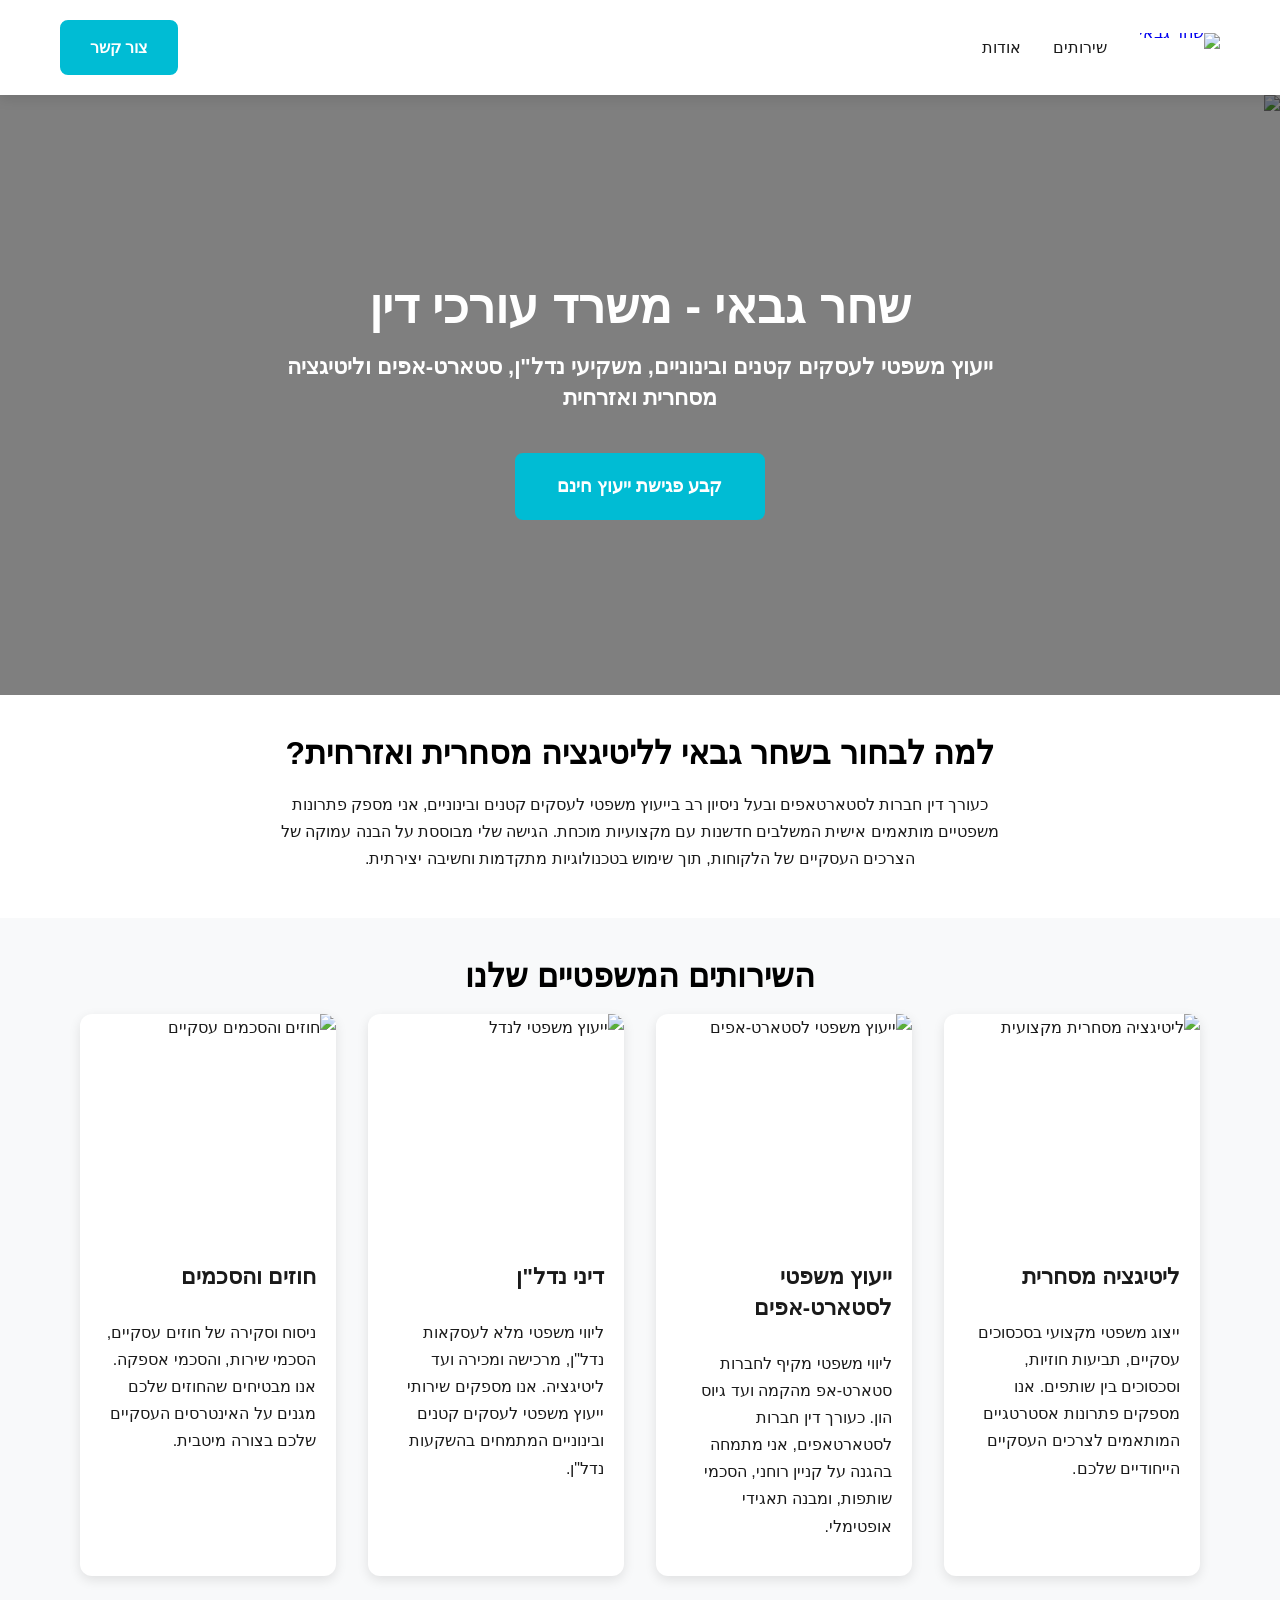
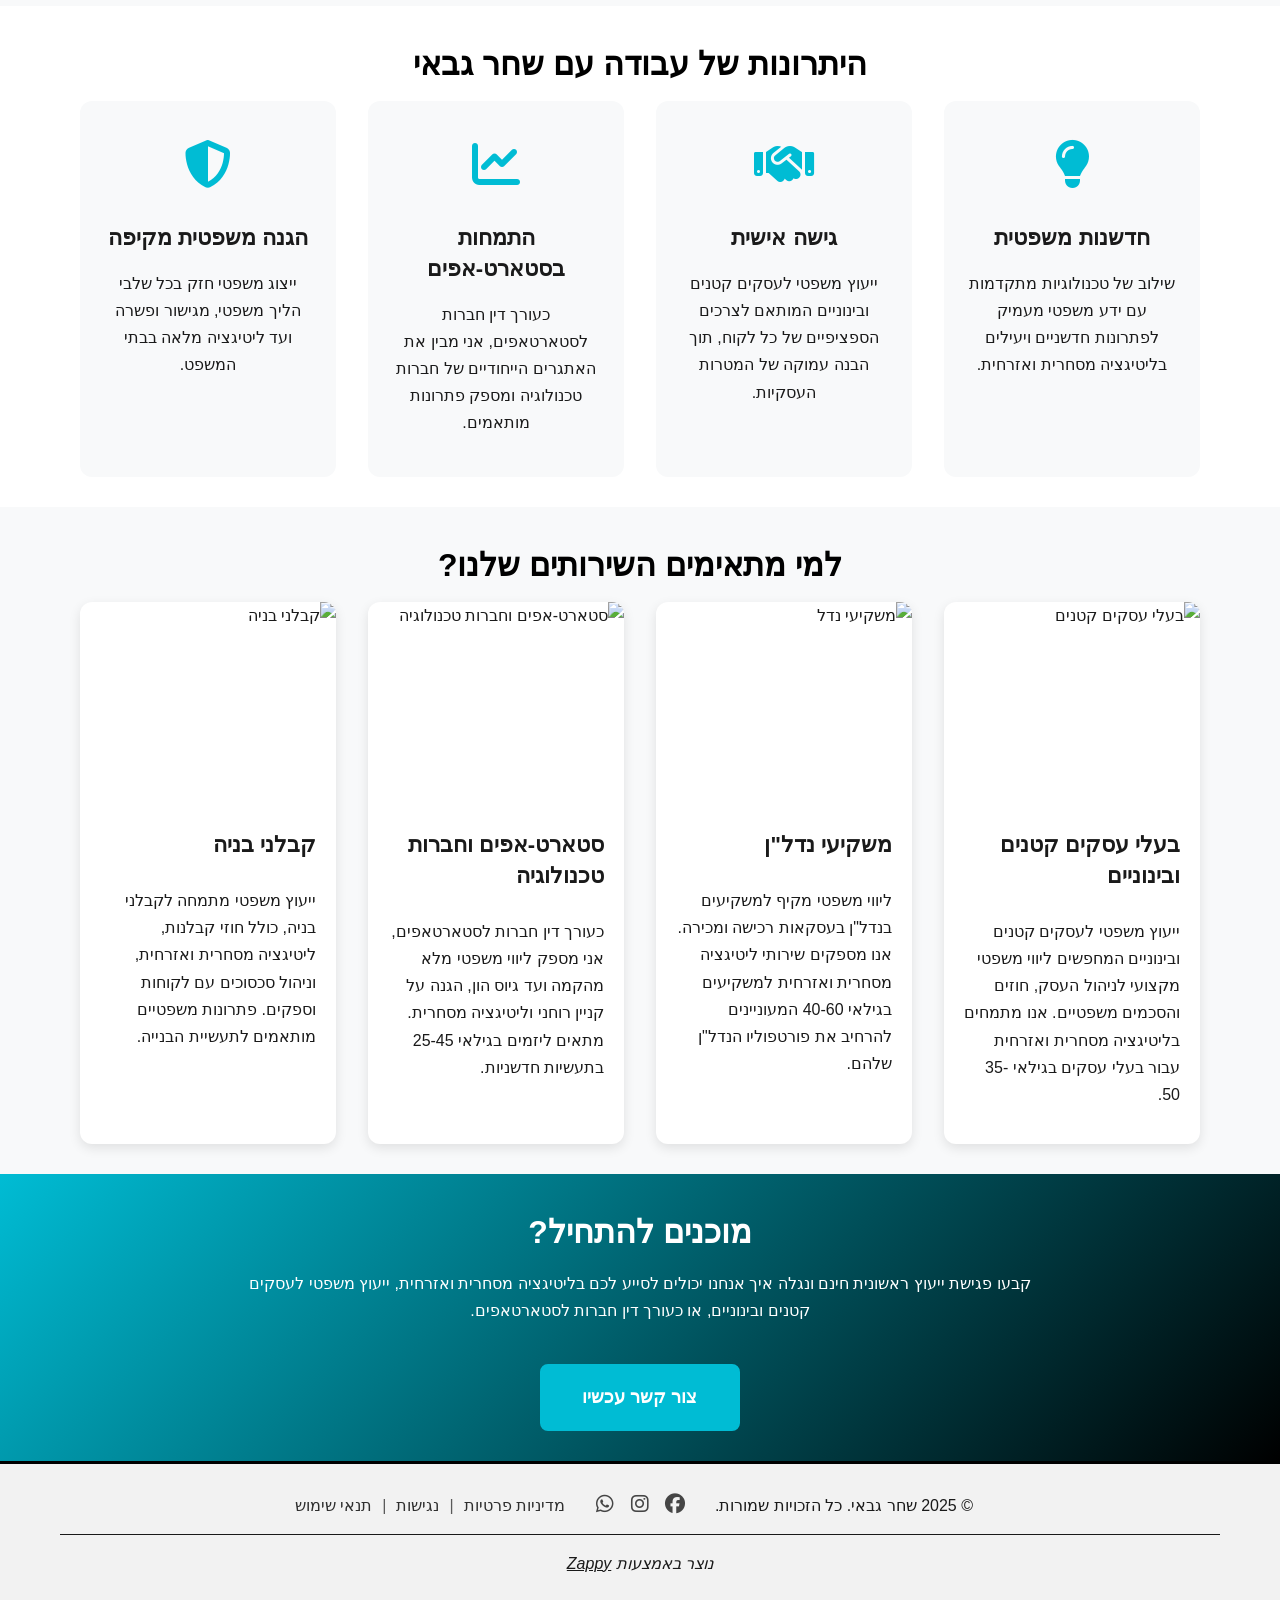
==== index.html @ f6e3850b "Update text content: "ייעוץ משפטי מומחה לעסקים קטנים ובינוניים, משקיעי נ..." → "ייעוץ משפטי לעסקים ק" ====
<!DOCTYPE html><html lang="he" dir="rtl"><head>
  <meta charset="UTF-8">
  <meta name="viewport" content="width=device-width, initial-scale=1.0">
  <title>ליטיגציה מסחרית ואזרחית מקצועית — שחר גבאי</title>
  <meta name="description" content="גלו ייעוץ משפטי מומחה בליטיגציה מסחרית ואזרחית המספק תוצאות אמיתיות. צרו קשר עוד היום לייעוץ ראשוני חינם!">
  <meta name="keywords" content="ליטיגציה מסחרית ואזרחית, שחר גבאי, עורך דין חברות לסטארטאפים, ייעוץ משפטי לעסקים קטנים ובינוניים">
  <link rel="stylesheet" href="https://cdnjs.cloudflare.com/ajax/libs/font-awesome/6.5.1/css/all.min.css">

    <!-- Favicons -->
    <link rel="icon" type="image/x-icon" href="assets/favicon.ico">
    <link rel="icon" type="image/png" sizes="16x16" href="assets/favicon-16x16.png">
    <link rel="icon" type="image/png" sizes="32x32" href="assets/favicon-32x32.png">
    <link rel="icon" type="image/png" sizes="48x48" href="assets/favicon-48x48.png">
    <link rel="icon" type="image/png" sizes="192x192" href="assets/favicon-192x192.png">
    <link rel="icon" type="image/png" sizes="512x512" href="assets/favicon-512x512.png">
    <link rel="apple-touch-icon" href="assets/apple-touch-icon.png">
<style>
/* Zappy Attribution Header Styles */
.zappy-header {
  position: static;
  width: 100%;
  background: white;
  box-shadow: 0px 4px 19px 0px rgba(0,0,0,0.04);
  padding: 16px 10px;
  text-align: center;
  font-family: 'Nunito', sans-serif;
  font-size: 16px;
  color: #4a4a4a;
  line-height: 21px;
  display: flex;
  align-items: center;
  justify-content: center;
  min-height: 21px;
}

    .zappy-header p {
      margin: 0;
      padding: 0;
      font-weight: 400;
      font-size: 16px;
      line-height: 21px;
      white-space: nowrap;
      display: inline-block;
      vertical-align: baseline;
      margin-bottom: 0 !important;
    }

.zappy-header .zappy-link {
  font-weight: 700;
  color: #4a4a4a;
  text-decoration: none;
  transition: opacity 0.2s;
}

.zappy-header .zappy-link:hover {
  opacity: 0.7;
}</style>
    <!-- Cookie Consent -->
    <link rel="stylesheet" href="https://cdn.jsdelivr.net/npm/vanilla-cookieconsent@3/dist/cookieconsent.css" />
    <script src="https://cdn.jsdelivr.net/npm/vanilla-cookieconsent@3/dist/cookieconsent.umd.js"></script>
    <!-- Mickidum Accessibility Toolbar -->
    <script src="https://cdn.jsdelivr.net/gh/mickidum/acc_toolbar/acctoolbar/acctoolbar.min.js"></script>
<!-- Zappy Analytics -->
<script>
(function() {
  'use strict';
  
  // Configuration
  var config = {
    websiteId: 'd309ade1-77b8-4a05-8043-40fab9d0600f',
    apiUrl: 'https://api.zappy5.com/api/analytics/track',
    sessionDuration: 30 * 60 * 1000, // 30 minutes
    visitorDuration: 30 * 24 * 60 * 60 * 1000, // 30 days
    trackPageViews: true,
    trackClicks: true,
    trackFormSubmissions: true
  };
  
  // Generate or retrieve persistent visitor ID (30 days)
  function getVisitorId() {
    var visitorKey = 'zappy_visitor_' + config.websiteId;
    var visitor = null;
    
    try {
      visitor = localStorage.getItem(visitorKey);
      if (visitor) {
        var visitorData = JSON.parse(visitor);
        var now = Date.now();
        
        // Check if visitor ID is still valid (30 days)
        if (now - visitorData.created < config.visitorDuration) {
          // Update last seen timestamp
          visitorData.lastSeen = now;
          localStorage.setItem(visitorKey, JSON.stringify(visitorData));
          return visitorData.id;
        }
      }
    } catch (e) {
      console.warn('Zappy Analytics: LocalStorage not available');
    }
    
    // Generate new visitor ID
    var newVisitorId = 'zv_' + Date.now() + '_' + Math.random().toString(36).substr(2, 9);
    
    try {
      localStorage.setItem(visitorKey, JSON.stringify({
        id: newVisitorId,
        created: Date.now(),
        lastSeen: Date.now()
      }));
    } catch (e) {
      // Continue without local storage
    }
    
    return newVisitorId;
  }
  
  // Generate or retrieve session ID (30 minutes)
  function getSessionId() {
    var sessionKey = 'zappy_session_' + config.websiteId;
    var session = null;
    
    try {
      session = sessionStorage.getItem(sessionKey);
      if (session) {
        var sessionData = JSON.parse(session);
        var now = Date.now();
        
        // Check if session is still valid
        if (now - sessionData.timestamp < config.sessionDuration) {
          // Update timestamp
          sessionData.timestamp = now;
          sessionStorage.setItem(sessionKey, JSON.stringify(sessionData));
          return sessionData.id;
        }
      }
    } catch (e) {
      console.warn('Zappy Analytics: SessionStorage not available');
    }
    
    // Generate new session ID
    var newSessionId = 'zs_' + Date.now() + '_' + Math.random().toString(36).substr(2, 9);
    
    try {
      sessionStorage.setItem(sessionKey, JSON.stringify({
        id: newSessionId,
        timestamp: Date.now()
      }));
    } catch (e) {
      // Continue without session storage
    }
    
    return newSessionId;
  }
  
  var visitorId = getVisitorId();
  var sessionId = getSessionId();
  
  // Track an event
  function trackEvent(eventType, data) {
    data = data || {};
    
    var eventData = {
      website_id: config.websiteId,
      event_type: eventType,
      page_path: window.location.pathname,
      referrer: document.referrer || 'direct',
      visitor_id: visitorId,
      session_id: sessionId,
      metadata: data
    };
    
    // Use sendBeacon if available (better for page unload events)
    if (navigator.sendBeacon) {
      var blob = new Blob([JSON.stringify(eventData)], { type: 'application/json' });
      navigator.sendBeacon(config.apiUrl, blob);
    } else {
      // Fallback to fetch
      fetch(config.apiUrl, {
        method: 'POST',
        headers: {
          'Content-Type': 'application/json'
        },
        body: JSON.stringify(eventData),
        keepalive: true
      }).catch(function(error) {
        console.warn('Zappy Analytics: Failed to track event', error);
      });
    }
  }
  
  // Track page view
  if (config.trackPageViews) {
    trackEvent('pageview', {
      title: document.title,
      url: window.location.href
    });
  }
  
  // Track clicks on important elements
  if (config.trackClicks) {
    document.addEventListener('click', function(e) {
      var target = e.target;
      
      // Track button clicks (counted as actions)
      if (target.tagName === 'BUTTON' || target.closest('button')) {
        var button = target.tagName === 'BUTTON' ? target : target.closest('button');
        trackEvent('click', {
          element: 'button',
          text: button.textContent.trim().substring(0, 100),
          id: button.id || null,
          class: button.className || null
        });
      }
      
      // Track link clicks (navigation - not counted as actions)
      else if (target.tagName === 'A' || target.closest('a')) {
        var link = target.tagName === 'A' ? target : target.closest('a');
        trackEvent('navigation', {
          element: 'link',
          text: link.textContent.trim().substring(0, 100),
          href: link.href,
          external: link.hostname !== window.location.hostname
        });
      }
    }, true);
  }
  
  // Track form submissions
  if (config.trackFormSubmissions) {
    document.addEventListener('submit', function(e) {
      var form = e.target;
      
      trackEvent('form_submit', {
        form_id: form.id || null,
        form_name: form.name || null,
        form_action: form.action || null,
        form_method: form.method || 'GET'
      });
    }, true);
  }
  
  // Track time on page (send on page unload)
  var pageLoadTime = Date.now();
  
  window.addEventListener('beforeunload', function() {
    var timeOnPage = Math.floor((Date.now() - pageLoadTime) / 1000); // in seconds
    
    trackEvent('page_unload', {
      time_on_page: timeOnPage,
      page_path: window.location.pathname
    });
  });
  
  // Expose tracking function globally for custom events
  window.zappyAnalytics = {
    track: trackEvent,
    getVisitorId: function() { return visitorId; },
    getSessionId: function() { return sessionId; }
  };
  
})();
</script>
<!-- End Zappy Analytics -->
    <link rel="stylesheet" href="styles.css">
</head>
<body>

<!-- Zappy Attribution Header -->
<div id="zappy-attribution-header" class="zappy-header" style="display: none;">
  <p>Happily created by&nbsp;<a href="https://zappy5.com" target="_blank" rel="noopener noreferrer" class="zappy-link">Zappy</a></p>
</div>
  <nav class="navbar" id="navbar">
    <div class="container nav-container">
      <div class="nav-brand">
        <a href="/" class="logo-link">
          <img src="assets/logo.webp" alt="שחר גבאי" class="logo" />
        </a>
      </div>
      
      <button class="mobile-toggle" id="mobileToggle" aria-label="Toggle menu">
        <svg class="hamburger-icon" width="24" height="24" viewBox="0 0 24 24" fill="none">
          <path d="M3 12h18M3 6h18M3 18h18" stroke="currentColor" stroke-width="2" stroke-linecap="round"></path>
        </svg>
        <svg class="close-icon" width="24" height="24" viewBox="0 0 24 24" fill="none" style="display: none;">
          <path d="M18 6L6 18M6 6l12 12" stroke="currentColor" stroke-width="2" stroke-linecap="round"></path>
        </svg>
      </button>
      
      <button class="phone-header-btn" aria-label="התקשר אלינו">
        <svg width="20" height="20" viewBox="0 0 24 24" fill="currentColor">
          <path d="M22 16.92v3a2 2 0 0 1-2.18 2 19.79 19.79 0 0 1-8.63-3.07 19.5 19.5 0 0 1-6-6 19.79 19.79 0 0 1-3.07-8.67A2 2 0 0 1 4.11 2h3a2 2 0 0 1 2 1.72 12.84 12.84 0 0 0 .7 2.81 2 2 0 0 1-.45 2.11L8.09 9.91a16 16 0 0 0 6 6l1.27-1.27a2 2 0 0 1 2.11-.45 12.84 12.84 0 0 0 2.81.7A2 2 0 0 1 22 16.92z"></path>
        </svg>
      </button>
      
      <ul class="nav-menu" id="navMenu">
        <li><a href="/services">שירותים</a></li>
        <li><a href="/about">אודות</a></li>
      </ul>
      
      <div class="nav-cta-container">
        <li class="nav-cta-item">
          <a href="/contact" class="nav-cta-btn">צור קשר</a>
        </li>
      </div>
    </div>
  </nav>

  <section class="hero">
    <div class="hero-overlay"></div>
    <img data-placeholder="hero-1" data-context="Modern Israeli law office with professional attorney consulting with business clients in bright contemporary setting" src="assets/hero-hero-1.webp" alt="משרד עורך דין מקצועי בישראל" class="hero-img">
    <div class="container hero-content">
      <h1>שחר גבאי - משרד עורכי דין</h1>
      <h3>ייעוץ משפטי לעסקים קטנים ובינוניים, משקיעי נדל"ן, סטארט-אפים וליטיגציה מסחרית ואזרחית</h3>
      <a href="/contact" class="btn-cta">קבע פגישת ייעוץ חינם</a>
    </div>
  </section>

  <section class="services-intro">
    <div class="container">
      <h2>למה לבחור בשחר גבאי לליטיגציה מסחרית ואזרחית?</h2>
      <p>כעורך דין חברות לסטארטאפים ובעל ניסיון רב בייעוץ משפטי לעסקים קטנים ובינוניים, אני מספק פתרונות משפטיים מותאמים אישית המשלבים חדשנות עם מקצועיות מוכחת. הגישה שלי מבוססת על הבנה עמוקה של הצרכים העסקיים של הלקוחות, תוך שימוש בטכנולוגיות מתקדמות וחשיבה יצירתית.</p>
    </div>
  </section>

  <section class="services-grid-section">
    <div class="container">
      <h2>השירותים המשפטיים שלנו</h2>
      <div class="services-grid">
        <div class="service-card">
          <img data-placeholder="service-1" data-context="Professional attorney reviewing commercial litigation documents with business owner in modern office" src="assets/service-service-1.webp?v=1763552285659" alt="ליטיגציה מסחרית מקצועית">
          <h3>ליטיגציה מסחרית</h3>
          <p>ייצוג משפטי מקצועי בסכסוכים עסקיים, תביעות חוזיות, וסכסוכים בין שותפים. אנו מספקים פתרונות אסטרטגיים המותאמים לצרכים העסקיים הייחודיים שלכם.</p>
        </div>
        <div class="service-card">
          <img data-placeholder="service-2" data-context="Legal consultation for startup founders discussing corporate law and intellectual property protection" src="assets/service-service-2.webp?v=1763552460497" alt="ייעוץ משפטי לסטארט-אפים">
          <h3>ייעוץ משפטי לסטארט-אפים</h3>
          <p>ליווי משפטי מקיף לחברות סטארט-אפ מהקמה ועד גיוס הון. כעורך דין חברות לסטארטאפים, אני מתמחה בהגנה על קניין רוחני, הסכמי שותפות, ומבנה תאגידי אופטימלי.</p>
        </div>
        <div class="service-card">
          <img data-placeholder="service-3" data-context="Real estate attorney reviewing property transaction documents with investors" src="assets/service-service-3.webp?v=1763551999856" alt="ייעוץ משפטי לנדל" ן"="">
          <h3>דיני נדל"ן</h3>
          <p>ליווי משפטי מלא לעסקאות נדל"ן, מרכישה ומכירה ועד ליטיגציה. אנו מספקים שירותי ייעוץ משפטי לעסקים קטנים ובינוניים המתמחים בהשקעות נדל"ן.</p>
        </div>
        <div class="service-card">
          <img data-placeholder="service-4" data-context="Business lawyer drafting and reviewing commercial contracts for SME clients" src="assets/service-service-4.webp?v=1763552322770" alt="חוזים והסכמים עסקיים">
          <h3>חוזים והסכמים</h3>
          <p>ניסוח וסקירה של חוזים עסקיים, הסכמי שירות, והסכמי אספקה. אנו מבטיחים שהחוזים שלכם מגנים על האינטרסים העסקיים שלכם בצורה מיטבית.</p>
        </div>
      </div>
    </div>
  </section>

  <section class="why-choose">
    <div class="container">
      <h2>היתרונות של עבודה עם שחר גבאי</h2>
      <div class="benefits-grid">
        <div class="benefit-item">
          <div class="benefit-icon"><i class="fas fa-lightbulb"></i></div>
          <h3>חדשנות משפטית</h3>
          <p>שילוב של טכנולוגיות מתקדמות עם ידע משפטי מעמיק לפתרונות חדשניים ויעילים בליטיגציה מסחרית ואזרחית.</p>
        </div>
        <div class="benefit-item">
          <div class="benefit-icon"><i class="fas fa-handshake"></i></div>
          <h3>גישה אישית</h3>
          <p>ייעוץ משפטי לעסקים קטנים ובינוניים המותאם לצרכים הספציפיים של כל לקוח, תוך הבנה עמוקה של המטרות העסקיות.</p>
        </div>
        <div class="benefit-item">
          <div class="benefit-icon"><i class="fas fa-chart-line"></i></div>
          <h3>התמחות בסטארט-אפים</h3>
          <p>כעורך דין חברות לסטארטאפים, אני מבין את האתגרים הייחודיים של חברות טכנולוגיה ומספק פתרונות מותאמים.</p>
        </div>
        <div class="benefit-item">
          <div class="benefit-icon"><i class="fas fa-shield-alt"></i></div>
          <h3>הגנה משפטית מקיפה</h3>
          <p>ייצוג משפטי חזק בכל שלבי הליך משפטי, מגישור ופשרה ועד ליטיגציה מלאה בבתי המשפט.</p>
        </div>
      </div>
    </div>
  </section>

  <section class="target-audience">
    <div class="container">
      <h2>למי מתאימים השירותים שלנו?</h2>
      <div class="audience-grid">
        <div class="audience-card">
          <img data-placeholder="service-5" data-context="Small business owner consulting with attorney about legal needs and contracts" src="assets/service-service-5.webp" alt="בעלי עסקים קטנים">
          <h3>בעלי עסקים קטנים ובינוניים</h3>
          <p>ייעוץ משפטי לעסקים קטנים ובינוניים המחפשים ליווי משפטי מקצועי לניהול העסק, חוזים והסכמים משפטיים. אנו מתמחים בליטיגציה מסחרית ואזרחית עבור בעלי עסקים בגילאי 35-50.</p>
        </div>
        <div class="audience-card">
          <img data-placeholder="service-6" data-context="Real estate investors reviewing property portfolio with legal advisor" src="assets/service-service-6.webp" alt="משקיעי נדל" ן"="">
          <h3>משקיעי נדל"ן</h3>
          <p>ליווי משפטי מקיף למשקיעים בנדל"ן בעסקאות רכישה ומכירה. אנו מספקים שירותי ליטיגציה מסחרית ואזרחית למשקיעים בגילאי 40-60 המעוניינים להרחיב את פורטפוליו הנדל"ן שלהם.</p>
        </div>
        <div class="audience-card">
          <img data-placeholder="service-7" data-context="Startup founders meeting with corporate lawyer discussing company formation and IP protection" src="assets/service-service-7.webp" alt="סטארט-אפים וחברות טכנולוגיה">
          <h3>סטארט-אפים וחברות טכנולוגיה</h3>
          <p>כעורך דין חברות לסטארטאפים, אני מספק ליווי משפטי מלא מהקמה ועד גיוס הון, הגנה על קניין רוחני וליטיגציה מסחרית. מתאים ליזמים בגילאי 25-45 בתעשיות חדשניות.</p>
        </div>
        <div class="audience-card">
          <img data-placeholder="service-8" data-context="Construction contractor reviewing legal documents with attorney in office" src="assets/service-service-8.webp" alt="קבלני בניה">
          <h3>קבלני בניה</h3>
          <p>ייעוץ משפטי מתמחה לקבלני בניה, כולל חוזי קבלנות, ליטיגציה מסחרית ואזרחית, וניהול סכסוכים עם לקוחות וספקים. פתרונות משפטיים מותאמים לתעשיית הבנייה.</p>
        </div>
      </div>
    </div>
  </section>

  <section class="cta-section">
    <div class="container">
      <h2>מוכנים להתחיל?</h2>
      <p>קבעו פגישת ייעוץ ראשונית חינם ונגלה איך אנחנו יכולים לסייע לכם בליטיגציה מסחרית ואזרחית, ייעוץ משפטי לעסקים קטנים ובינוניים, או כעורך דין חברות לסטארטאפים.</p>
      <a href="/contact" class="btn-cta">צור קשר עכשיו</a>
    </div>
  </section>

  <a href="https://wa.me/[whatsapp_handle]" target="_blank" class="whatsapp-float" aria-label="WhatsApp" rel="noopener noreferrer">
    <i class="fab fa-whatsapp"></i>
  </a>

  
    <!-- Legal Footer -->
    <footer class="legal-footer">
      <div class="container">
        <div class="footer-main">
          <div class="all-rights-reserved">
            <p>© 2025 שחר גבאי. כל הזכויות שמורות.</p>
          </div>
          <div class="footer-social"><a href="https://facebook.com/[facebook_handle]" target="_blank" rel="noopener noreferrer" aria-label="Facebook"><i class="fab fa-facebook"></i></a>
<a href="https://instagram.com/[instagram_handle]" target="_blank" rel="noopener noreferrer" aria-label="Instagram"><i class="fab fa-instagram"></i></a>
<a href="https://wa.me/[whatsapp_handle]" target="_blank" rel="noopener noreferrer" aria-label="WhatsApp"><i class="fab fa-whatsapp"></i></a></div>
          <div class="footer-legal">
            <a href="privacy.html" aria-label="מדיניות פרטיות">
              מדיניות פרטיות
            </a>
            <span class="separator">|</span>
            <a href="accessibility.html" aria-label="נגישות">
              נגישות
            </a>
            <span class="separator">|</span>
            <a href="terms.html" aria-label="תנאי שימוש">
              תנאי שימוש
            </a>
          </div>
        </div>
        <div class="zappy-attribution">
          <p>נוצר באמצעות <a href="https://zappy5.com" target="_blank" rel="noopener noreferrer" style="color: inherit; text-decoration: underline;">Zappy</a></p>
        </div>
      </div>
    </footer>


<!-- Zappy Attribution Header Script -->
<script>
(function() {
  var websiteId = 'd309ade1-77b8-4a05-8043-40fab9d0600f';
  
  // Don't show header in preview mode
  var currentUrl = window.location.href;
  var isPreview = currentUrl.includes('/preview/') || 
                  currentUrl.includes('/preview-fullscreen/') || 
                  currentUrl.includes('localhost:5001') ||
                  currentUrl.includes('localhost:3000');
  
  if (isPreview) {
    return; // Exit early in preview mode
  }
  
  fetch('https://api.zappy5.com/api/website/' + websiteId + '/tier')
    .then(function(response) { return response.json(); })
    .then(function(data) {
      if (data.showAttribution) {
        var header = document.getElementById('zappy-attribution-header');
        if (header) {
          header.style.display = 'block';
        }
      }
    })
    .catch(function(error) {
      console.error('Failed to check tier:', error);
    });
})();
</script>
    <div data-integration="accessibility:toolbar"></div>
    <script src="script.js"></script>
</body></html>
---- styles.css ----
/* Self-hosted fonts */
/* Self-hosted fonts */

/* Inter Font Family */
@font-face {
  font-family: 'Inter';
  src: url('assets/fonts/inter/Inter-Regular.woff2') format('woff2');
  font-weight: 400;
  font-style: normal;
  font-display: swap;
}

@font-face {
  font-family: 'Inter';
  src: url('assets/fonts/inter/Inter-Medium.woff2') format('woff2');
  font-weight: 500;
  font-style: normal;
  font-display: swap;
}

@font-face {
  font-family: 'Inter';
  src: url('assets/fonts/inter/Inter-SemiBold.woff2') format('woff2');
  font-weight: 600;
  font-style: normal;
  font-display: swap;
}

@font-face {
  font-family: 'Inter';
  src: url('assets/fonts/inter/Inter-Bold.woff2') format('woff2');
  font-weight: 700;
  font-style: normal;
  font-display: swap;
}


/* Rubik Font Family */
@font-face {
  font-family: 'Rubik';
  src: url('assets/fonts/rubik/Rubik-Regular.woff2') format('woff2');
  font-weight: 400;
  font-style: normal;
  font-display: swap;
}

@font-face {
  font-family: 'Rubik';
  src: url('assets/fonts/rubik/Rubik-Medium.woff2') format('woff2');
  font-weight: 500;
  font-style: normal;
  font-display: swap;
}

@font-face {
  font-family: 'Rubik';
  src: url('assets/fonts/rubik/Rubik-SemiBold.woff2') format('woff2');
  font-weight: 600;
  font-style: normal;
  font-display: swap;
}

@font-face {
  font-family: 'Rubik';
  src: url('assets/fonts/rubik/Rubik-Bold.woff2') format('woff2');
  font-weight: 700;
  font-style: normal;
  font-display: swap;
}


* {
  margin: 0;
  padding: 0;
  box-sizing: border-box;
}

body {
  margin: 0;
  padding: 0;
  font-family: 'Rubik', 'Noto Sans Hebrew', Arial, sans-serif;
  line-height: 1.7;
  color: #1a1a1a;
  background: #ffffff;
}

img {
  max-width: 100%;
  height: auto;
  display: block;
}

:root {
  --primary-color: #00bcd4;
  --secondary-color: #000000;
  --accent-color: #ff6b35;
  --bg-white: #ffffff;
  --text-color: #1a1a1a;
  --text-light: #666666;
  --border-color: #e0e0e0;
  --shadow: 0 4px 12px rgba(0,0,0,0.1);
  --shadow-hover: 0 8px 24px rgba(0,0,0,0.15);
}

.container {
  max-width: 1440px;
  width: 100%;
  margin: 0 auto;
  padding: 0 40px;
}

.navbar {
  background: var(--bg-white);
  padding: 20px 0;
  position: sticky;
  top: 0;
  z-index: 1000;
  box-shadow: var(--shadow);
}

.nav-container {
  display: flex;
  justify-content: flex-end;
  align-items: center;
  gap: 2rem;
  position: relative;
  max-width: 1440px;
  width: 100%;
  padding-left: 60px;
  padding-right: 60px;
}

.nav-brand {
  margin-right: 0;
  margin-left: 0;
  flex-shrink: 0;
  display: flex;
  align-items: center;
}

.logo-link {
  display: inline-flex;
  align-items: center;
  text-decoration: none;
  line-height: 0;
}

.logo-link:focus,
.logo-link:active {
  outline: none !important;
  box-shadow: none !important;
}

.logo {
  min-height: 30px;
  height: auto;
  width: auto;
  max-width: 100px;
  max-height: 40px;
  object-fit: contain;
  display: block;
  background: transparent;
  transition: opacity 0.3s ease;
}

.logo:hover {
  .8;
}

.brand-title,
.nav-brand h1,
.nav-brand .brand-name,
.nav-brand span:not(.mobile-toggle span) {
  display: none !important;
}

.nav-menu {
  display: flex;
  gap: 2rem;
  list-style: none;
  margin-right: 0;
  margin-left: auto;
}

.nav-menu li {
  list-style: none;
}

.nav-menu a {
  color: var(--text-color);
  text-decoration: none;
  font-weight: 500;
  transition: color 0.3s ease;
  font-size: 16px;
}

.nav-menu a:hover {
  color: var(--primary-color);
}

.nav-cta-container {
  display: flex;
  align-items: center;
  list-style: none;
}

.nav-cta-item {
  list-style: none;
}

.nav-cta-btn {
  background: var(--primary-color);
  color: #ffffff;
  padding: 12px 28px;
  border-radius: 8px;
  text-decoration: none;
  font-weight: 600;
  transition: all 0.3s ease;
  display: inline-block;
  border: 2px solid var(--primary-color);
}

.nav-cta-btn:hover {
  background: var(--secondary-color);
  color: #ffffff;
  border-color: var(--secondary-color);
  transform: translateY(-2px);
}

.mobile-toggle {
  display: none;
  background: none;
  border: none;
  cursor: pointer;
  padding: 10px;
  z-index: 1001;
  flex-shrink: 0;
}

.mobile-toggle svg {
  color: var(--text-color);
  transition: color 0.3s ease;
}

.phone-header-btn {
  display: none;
  background: none;
  border: none;
  cursor: pointer;
  padding: 10px;
  z-index: 1001;
}

.phone-header-btn svg {
  color: var(--text-color);
  transition: color 0.3s ease;
}

.mobile-toggle:focus,
.mobile-toggle:active,
.phone-header-btn:focus,
.phone-header-btn:active {
  outline: none;
  border: none;
  box-shadow: none;
}

.mobile-toggle:hover svg,
.phone-header-btn:hover svg {
  color: var(--primary-color);
}

.hero {
  position: relative;
  min-height: 600px;
  display: flex;
  align-items: center;
  justify-content: center;
  text-align: center;
  color: #ffffff;
  overflow: hidden;
  padding: 30px 40px;
}

.hero-img {
  position: absolute;
  top: 0;
  left: 0;
  width: 100%;
  height: 100%;
  object-fit: cover;
  z-index: 1;
}

.hero-overlay {
  position: absolute;
  top: 0;
  left: 0;
  width: 100%;
  height: 100%;
  background: rgba(0,0,0,0.5);
  z-index: 2;
}

.hero-content {
  position: relative;
  z-index: 3;
  max-width: 800px;
}

.hero h1 {
  font-size: 48px !important;
  font-weight: 700 !important;
  line-height: 1.2 !important;
  margin-bottom: 1rem !important;
  margin-top: 0.5rem !important;
  color: #ffffff;
}

.hero h3 {
  font-size: 22px !important;
  font-weight: 600 !important;
  line-height: 1.4 !important;
  margin-bottom: 1rem !important;
  margin-top: 0.5rem !important;
  color: #ffffff;
}

.btn-cta {
  background: var(--primary-color);
  color: #FFFFFF;
  padding: 16px 40px;
  border-radius: 8px;
  text-decoration: none;
  font-weight: 600;
  font-size: 18px;
  display: inline-block;
  margin-top: 1.5rem;
  transition: all 0.3s ease;
  border: 2px solid var(--primary-color);
}

.btn-cta:hover {
  background: var(--accent-color);
  border-color: var(--accent-color);
  transform: translateY(-2px);
  box-shadow: var(--shadow-hover);
}

.page-header {
  background: linear-gradient(135deg, var(--primary-color) 0%, var(--secondary-color) 100%);
  color: #FFFFFF;
  padding: 30px 40px;
  text-align: center;
}

.page-header h1 {
  font-size: 48px !important;
  font-weight: 700 !important;
  line-height: 1.2 !important;
  margin-bottom: 1rem !important;
  margin-top: 0.5rem !important;
  color: #ffffff;
}

.page-header h3 {
  font-size: 22px !important;
  font-weight: 600 !important;
  line-height: 1.4 !important;
  margin-bottom: 1rem !important;
  margin-top: 0.5rem !important;
  color: #ffffff;
}

section {
  padding-top: 20px;
  padding-bottom: 20px;
}

h1 {
  font-size: 48px !important;
  font-weight: 700 !important;
  line-height: 1.2 !important;
  margin-bottom: 1rem !important;
  margin-top: 0.5rem !important;
}

h2 {
  font-size: 32px !important;
  font-weight: 600 !important;
  line-height: 1.3 !important;
  margin-bottom: 1rem !important;
  margin-top: 0.5rem !important;
  color: var(--secondary-color);
}

h3 {
  font-size: 22px !important;
  font-weight: 600 !important;
  line-height: 1.4 !important;
  margin-bottom: 1rem !important;
  margin-top: 0.5rem !important;
  color: var(--text-color);
}

p {
  font-size: 16px !important;
  font-weight: 400 !important;
  line-height: 1.7 !important;
  margin-bottom: 1rem !important;
  color: var(--text-color);
}

.services-intro {
  background: var(--bg-white);
  text-align: center;
  padding: 30px 40px;
}

.services-intro .container {
  max-width: 800px;
  margin: 0 auto;
}

.services-grid-section {
  background: #f8f9fa;
  padding: 30px 40px;
}

.services-grid-section h2 {
  text-align: center;
  margin-bottom: 2rem;
}

.services-grid {
  display: grid;
  grid-template-columns: repeat(auto-fit, minmax(min(240px, 100%), 1fr));
  gap: 2rem;
}

.service-card {
  background: var(--bg-white);
  border-radius: 12px;
  overflow: hidden;
  box-shadow: var(--shadow);
  transition: all 0.3s ease;
  padding: 0;
}

.service-card:hover {
  transform: translateY(-8px);
  box-shadow: var(--shadow-hover);
}

.service-card img {
  width: 100%;
  height: 220px;
  object-fit: cover;
}

.service-card h3 {
  padding: 20px 20px 10px;
}

.service-card p {
  padding: 0 20px 20px;
}

.why-choose {
  padding: 30px 40px;
  background: var(--bg-white);
}

.why-choose h2 {
  text-align: center;
  margin-bottom: 2rem;
}

.benefits-grid {
  display: grid;
  grid-template-columns: repeat(auto-fit, minmax(min(240px, 100%), 1fr));
  gap: 2rem;
}

.benefit-item {
  text-align: center;
  padding: 24px;
  background: #f8f9fa;
  border-radius: 12px;
  transition: all 0.3s ease;
}

.benefit-item:hover {
  background: var(--primary-color);
  color: #FFFFFF;
  transform: translateY(-4px);
}

.benefit-item:hover h3,
.benefit-item:hover p {
  color: #ffffff;
}

.benefit-icon {
  font-size: 48px;
  color: var(--primary-color);
  margin-bottom: 1rem;
}

.benefit-item:hover .benefit-icon {
  color: #ffffff;
}

.target-audience {
  padding: 30px 40px;
  background: #f8f9fa;
}

.target-audience h2 {
  text-align: center;
  margin-bottom: 2rem;
}

.audience-grid {
  display: grid;
  grid-template-columns: repeat(auto-fit, minmax(min(240px, 100%), 1fr));
  gap: 2rem;
}

.audience-card {
  background: var(--bg-white);
  border-radius: 12px;
  overflow: hidden;
  box-shadow: var(--shadow);
  transition: all 0.3s ease;
}

.audience-card:hover {
  transform: translateY(-8px);
  box-shadow: var(--shadow-hover);
}

.audience-card img {
  width: 100%;
  height: 200px;
  object-fit: cover;
}

.audience-card h3 {
  padding: 20px 20px 10px;
}

.audience-card p {
  padding: 0 20px 20px;
}

.cta-section {
  background: linear-gradient(135deg, var(--primary-color) 0%, var(--secondary-color) 100%);
  color: #FFFFFF;
  text-align: center;
  padding: 30px 40px;
}

.cta-section h2 {
  color: #ffffff;
  margin-bottom: 1rem;
}

.cta-section p {
  color: #ffffff;
  max-width: 800px;
  margin: 0 auto 1.5rem;
}

.services-detailed {
  padding: 30px 40px;
}

.service-detail {
  display: grid;
  grid-template-columns: 1fr 1fr;
  gap: 3rem;
  margin-bottom: 3rem;
  align-items: center;
}

.service-detail.reverse {
  direction: ltr;
}

.service-detail.reverse .service-detail-content {
  direction: rtl;
}

.service-detail-content ul {
  list-style: none;
  padding: 0;
  margin-top: 1rem;
}

.service-detail-content li {
  padding: 8px 0 8px 24px;
  position: relative;
}

.service-detail-content li:before {
  content: '✓';
  position: absolute;
  left: 0;
  color: var(--primary-color);
  font-weight: bold;
}

.service-detail-image img {
  width: 100%;
  height: 350px;
  object-fit: cover;
  border-radius: 12px;
  box-shadow: var(--shadow);
}

.process-section {
  background: #f8f9fa;
  padding: 30px 40px;
}

.process-section h2 {
  text-align: center;
  margin-bottom: 2rem;
}

.process-grid {
  display: grid;
  grid-template-columns: repeat(auto-fit, minmax(min(240px, 100%), 1fr));
  gap: 2rem;
}

.process-step {
  background: var(--bg-white);
  padding: 24px;
  border-radius: 12px;
  text-align: center;
  box-shadow: var(--shadow);
  transition: all 0.3s ease;
}

.process-step:hover {
  transform: translateY(-4px);
  box-shadow: var(--shadow-hover);
}

.step-number {
  width: 60px;
  height: 60px;
  background: var(--primary-color);
  color: #FFFFFF;
  border-radius: 50%;
  display: flex;
  align-items: center;
  justify-content: center;
  font-size: 28px;
  font-weight: bold;
  margin: 0 auto 1rem;
}

.about-intro {
  padding: 30px 40px;
}

.about-content {
  display: grid;
  grid-template-columns: 1.5fr 1fr;
  gap: 3rem;
  align-items: center;
}

.about-text {
  max-width: 800px;
}

.about-image img {
  width: 100%;
  height: 400px;
  object-fit: cover;
  border-radius: 12px;
  box-shadow: var(--shadow);
}

.expertise-section {
  background: #f8f9fa;
  padding: 30px 40px;
}

.expertise-section h2 {
  text-align: center;
  margin-bottom: 2rem;
}

.expertise-grid {
  display: grid;
  grid-template-columns: repeat(auto-fit, minmax(min(240px, 100%), 1fr));
  gap: 2rem;
}

.expertise-card {
  background: var(--bg-white);
  padding: 24px;
  border-radius: 12px;
  text-align: center;
  box-shadow: var(--shadow);
  transition: all 0.3s ease;
}

.expertise-card:hover {
  transform: translateY(-4px);
  box-shadow: var(--shadow-hover);
}

.expertise-icon {
  font-size: 48px;
  color: var(--primary-color);
  margin-bottom: 1rem;
}

.values-section {
  padding: 30px 40px;
}

.values-section h2 {
  text-align: center;
  margin-bottom: 2rem;
}

.values-grid {
  display: grid;
  grid-template-columns: repeat(auto-fit, minmax(min(240px, 100%), 1fr));
  gap: 2rem;
}

.value-item {
  background: #f8f9fa;
  padding: 24px;
  border-radius: 12px;
}

.approach-section {
  background: #f8f9fa;
  padding: 30px 40px;
}

.approach-section h2 {
  text-align: center;
  margin-bottom: 2rem;
}

.approach-content {
  max-width: 1000px;
  margin: 0 auto;
}

.approach-list {
  display: grid;
  gap: 2rem;
  margin-top: 2rem;
}

.approach-item {
  background: var(--bg-white);
  padding: 24px;
  border-radius: 12px;
  box-shadow: var(--shadow);
}

.clients-section {
  padding: 30px 40px;
}

.clients-section h2 {
  text-align: center;
  margin-bottom: 1rem;
}

.clients-section > .container > p {
  text-align: center;
  max-width: 800px;
  margin: 0 auto 2rem;
}

.clients-grid {
  display: grid;
  grid-template-columns: repeat(auto-fit, minmax(min(240px, 100%), 1fr));
  gap: 2rem;
}

.client-type {
  background: #f8f9fa;
  padding: 24px;
  border-radius: 12px;
}

.contact-section {
  padding: 30px 40px;
}

.contact-grid {
  display: grid;
  grid-template-columns: 1.5fr 1fr;
  gap: 3rem;
}

.contact-form-container h2 {
  margin-bottom: 1rem;
}

.contact-form {
  background: #f8f9fa;
  padding: 24px;
  border-radius: 12px;
  margin-top: 1.5rem;
}

.form-group {
  margin-bottom: 1.5rem;
}

.form-group label {
  display: block;
  margin-bottom: 0.5rem;
  font-weight: 500;
  color: var(--text-color);
}

.form-group input,
.form-group select,
.form-group textarea {
  width: 100%;
  padding: 12px;
  border: 1px solid var(--border-color);
  border-radius: 8px;
  font-size: 16px;
  font-family: inherit;
  transition: border-color 0.3s ease;
}

.form-group input:focus,
.form-group select:focus,
.form-group textarea:focus {
  outline: none;
  border-color: var(--primary-color);
}

.checkbox-group {
  display: flex;
  align-items: center;
  gap: 0.5rem;
}

.checkbox-group input[type="checkbox"] {
  width: auto;
  margin: 0;
}

.checkbox-group label {
  margin: 0;
  font-weight: normal;
}

.btn-primary {
  background: var(--primary-color);
  color: #FFFFFF;
  padding: 14px 32px;
  border: none;
  border-radius: 8px;
  font-size: 16px;
  font-weight: 600;
  cursor: pointer;
  transition: all 0.3s ease;
  width: 100%;
}

.btn-primary:hover {
  background: var(--secondary-color);
  transform: translateY(-2px);
  box-shadow: var(--shadow);
}

.contact-info-container h2 {
  margin-bottom: 1.5rem;
}

.contact-info-item {
  display: flex;
  gap: 1rem;
  margin-bottom: 1.5rem;
  padding: 16px;
  background: #f8f9fa;
  border-radius: 8px;
}

.contact-icon {
  width: 48px;
  height: 48px;
  background: var(--primary-color);
  color: #FFFFFF;
  border-radius: 50%;
  display: flex;
  align-items: center;
  justify-content: center;
  font-size: 20px;
  flex-shrink: 0;
}

.contact-details h3 {
  margin-bottom: 0.5rem;
  font-size: 18px !important;
}

.contact-details p {
  margin: 0;
}

.contact-details a {
  color: var(--primary-color);
  text-decoration: none;
  transition: color 0.3s ease;
}

.contact-details a:hover {
  color: var(--accent-color);
}

.contact-cta {
  background: var(--primary-color);
  color: #FFFFFF;
  padding: 24px;
  border-radius: 12px;
  text-align: center;
  margin-top: 2rem;
}

.contact-cta h3 {
  color: #ffffff;
  margin-bottom: 0.5rem;
}

.contact-cta p {
  color: #ffffff;
  margin-bottom: 1rem;
}

.btn-contact {
  background: #ffffff;
  color: #000000;
  padding: 12px 28px;
  border-radius: 8px;
  text-decoration: none;
  font-weight: 600;
  display: inline-block;
  transition: all 0.3s ease;
  border: 2px solid #ffffff;
}

.btn-contact:hover {
  background: var(--accent-color);
  color: #FFFFFF;
  border-color: var(--accent-color);
}

.faq-section {
  background: #f8f9fa;
  padding: 30px 40px;
}

.faq-section h2 {
  text-align: center;
  margin-bottom: 2rem;
}

.faq-grid {
  display: grid;
  grid-template-columns: repeat(auto-fit, minmax(min(240px, 100%), 1fr));
  gap: 2rem;
}

.faq-item {
  background: var(--bg-white);
  padding: 24px;
  border-radius: 12px;
  box-shadow: var(--shadow);
}

.whatsapp-float {
  display: none;
}

@media (max-width: 768px) {
  .container {
    padding: 0 20px;
  }

  .nav-container {
    padding-left: 60px;
    padding-right: 60px;
  }

  .mobile-toggle,
  .phone-header-btn {
    display: flex;
    align-items: center;
    justify-content: center;
    position: absolute;
    top: 50%;
    transform: translateY(-50%);
  }

  .nav-menu {
    display: none;
    position: fixed;
    top: 0;
    width: 50%;
    height: 75%;
    max-width: 50%;
    background: var(--bg-white);
    flex-direction: column;
    padding: 80px 20px 20px;
    gap: 1rem;
    box-shadow: var(--shadow);
    z-index: 999;
    overflow-y: auto;
  }

  .nav-menu.active {
    display: flex;
  }

  .nav-cta-container {
    display: none;
  }

  .nav-brand {
    margin: 0 auto;
    justify-content: center;
  }

  html[dir="rtl"] .nav-menu,
  html[lang="he"] .nav-menu,
  html[lang="ar"] .nav-menu {
    right: 0;
    left: auto;
  }

  html[dir="ltr"] .nav-menu,
  html[lang="en"] .nav-menu,
  html[lang="es"] .nav-menu,
  html[lang="fr"] .nav-menu {
    left: 0;
    right: auto;
  }

  html[dir="rtl"] .mobile-toggle,
  html[lang="he"] .mobile-toggle,
  html[lang="ar"] .mobile-toggle {
    right: 15px;
    left: auto;
  }

  html[dir="rtl"] .phone-header-btn,
  html[lang="he"] .phone-header-btn,
  html[lang="ar"] .phone-header-btn {
    left: 15px;
    right: auto;
  }

  html[dir="ltr"] .mobile-toggle,
  html[lang="en"] .mobile-toggle,
  html[lang="es"] .mobile-toggle,
  html[lang="fr"] .mobile-toggle {
    left: 15px;
    right: auto;
  }

  html[dir="ltr"] .phone-header-btn,
  html[lang="en"] .phone-header-btn,
  html[lang="es"] .phone-header-btn,
  html[lang="fr"] .phone-header-btn {
    right: 15px;
    left: auto;
  }

  .logo {
    min-height: 30px;
    max-width: 100px;
    max-height: 40px;
  }

  .hero {
    min-height: 400px;
    padding: 30px 20px;
  }

  .hero h1 {
    font-size: 28px !important;
    margin-bottom: 1rem !important;
    margin-top: 0.5rem !important;
  }

  .hero h3 {
    font-size: 18px !important;
    margin-bottom: 1rem !important;
    margin-top: 0.5rem !important;
  }

  .page-header {
    padding: 30px 20px;
  }

  .page-header h1 {
    font-size: 28px !important;
    margin-bottom: 1rem !important;
    margin-top: 0.5rem !important;
  }

  .page-header h3 {
    font-size: 18px !important;
    margin-bottom: 1rem !important;
    margin-top: 0.5rem !important;
  }

  section {
    padding-top: 15px;
    padding-bottom: 15px;
  }

  h1 {
    font-size: 28px !important;
    margin-bottom: 1rem !important;
    margin-top: 0.5rem !important;
  }

  h2 {
    font-size: 22px !important;
    margin-bottom: 1rem !important;
    margin-top: 0.5rem !important;
  }

  h3 {
    font-size: 18px !important;
    margin-bottom: 1rem !important;
    margin-top: 0.5rem !important;
  }

  p {
    font-size: 14px !important;
  }

  .services-intro,
  .services-grid-section,
  .why-choose,
  .target-audience,
  .cta-section,
  .services-detailed,
  .process-section,
  .about-intro,
  .expertise-section,
  .values-section,
  .approach-section,
  .clients-section,
  .contact-section,
  .faq-section {
    padding: 30px 20px;
  }

  .services-grid,
  .benefits-grid,
  .audience-grid,
  .process-grid,
  .expertise-grid,
  .values-grid,
  .clients-grid,
  .faq-grid {
    grid-template-columns: repeat(auto-fit, minmax(180px, 1fr));
    gap: 1.5rem;
  }

  .service-detail {
    grid-template-columns: 1fr;
    gap: 1.5rem;
  }

  .service-detail.reverse {
    direction: rtl;
  }

  .about-content {
    grid-template-columns: 1fr;
    gap: 1.5rem;
  }

  .contact-grid {
    grid-template-columns: 1fr;
    gap: 2rem;
  }

  .whatsapp-float {
    display: flex;
    position: fixed;
    bottom: 20px;
    width: 50px;
    height: 50px;
    border-radius: 50%;
    align-items: center;
    justify-content: center;
    font-size: 24px;
    z-index: 1000;
    box-shadow: 0 4px 12px rgba(0,0,0,0.3);
    background: #25d366;
    color: white;
    text-decoration: none;
  }

  html[lang="he"] .whatsapp-float,
  html[lang="ar"] .whatsapp-float,
  html[dir="rtl"] .whatsapp-float {
    right: 20px;
    left: auto;
  }

  html[lang="en"] .whatsapp-float,
  html[lang="es"] .whatsapp-float,
  html[lang="fr"] .whatsapp-float,
  html[dir="ltr"] .whatsapp-float {
    left: 20px;
    right: auto;
  }
}

@media (max-width: 480px) {
  .logo {
    min-height: 30px;
    max-width: 100px;
    max-height: 40px;
  }
}

@media (max-width: 1024px) {
  h1 {
    font-size: 36px !important;
  }
  h2 {
    font-size: 28px !important;
  }
  h3 {
    font-size: 20px !important;
  }
  p {
    font-size: 15px !important;
  }
}
/* CRITICAL: Ensure images are visible immediately (but don't interfere with accessibility toolbar) */
img, picture, figure {
    opacity: 1 !important;
    visibility: visible !important;
}

/* Legal Footer Styles */

    /* Legal Footer Styles - Header Colors */
    .legal-footer {
      background-color: #f2f2f2;
      color: #1a1a1a;
      padding: 20px 0;
      font-size: 16px;
      border-top: 3px solid #000000;
    }

    .legal-footer .container {
      max-width: 1200px;
      margin: 0 auto;
      padding: 0 20px;
    }

    .legal-footer .footer-main {
      display: flex;
      justify-content: space-between;
      align-items: center;
      flex-wrap: wrap;
      gap: 20px;
    }

    .legal-footer .all-rights-reserved {
      flex: 1;
      min-width: 200px;
    }

    .legal-footer .all-rights-reserved p {
      margin: 0 !important;
      margin-bottom: 0 !important;
    }

    .legal-footer .zappy-attribution {
      text-align: center;
      width: 100%;
      padding-top: 15px;
      border-top: 1px solid #1a1a1a;
    }

    .legal-footer .zappy-attribution p {
      margin: 0;
      font-size: 16px;
      color: #1a1a1a;
      font-style: italic;
    }
    
    .legal-footer .zappy-attribution a {
      color: #1a1a1a;
      text-decoration: underline;
    }

    .legal-footer .footer-social {
      display: flex;
      align-items: center;
      gap: 15px;
      flex-wrap: wrap;
      justify-content: center;
      flex-shrink: 0;
    }

    .legal-footer .footer-social a {
      color: #1a1a1a !important;
      text-decoration: none;
      font-size: 22px;
      transition: color 0.3s ease, transform 0.2s ease, opacity 0.3s ease;
      display: inline-flex;
      align-items: center;
      justify-content: center;
      width: 20px;
      height: 40px;
      border-radius: 50%;
      background-color: transparent !important;
      opacity: 0.8;
    }

    .legal-footer .footer-social a:hover {
      color: #000000 !important;
      transform: scale(1.15);
      opacity: 1;
    }

    .legal-footer .footer-social a:focus {
      outline: 2px solid #000000;
      outline-offset: 2px;
      border-radius: 50%;
    }
    
    .legal-footer .footer-social i {
      font-size: 20px;
    }

    .legal-footer .footer-legal {
      display: flex;
      align-items: center;
      gap: 10px;
      flex-shrink: 0;
      justify-content: flex-end;
    }

    .legal-footer .footer-legal a {
      color: #1a1a1a !important;
      text-decoration: none;
      transition: color 0.3s ease, opacity 0.3s ease;
      font-weight: 500;
      opacity: 0.9;
    }

    .legal-footer .footer-legal a:hover {
      color: #1a1a1a !important;
      opacity: 1;
      text-decoration: underline;
    }

    .legal-footer .footer-legal a:focus {
      outline: 2px solid #1a1a1a;
      outline-offset: 2px;
      border-radius: 2px;
    }

    .legal-footer .separator {
      color: #1a1a1a !important;
      font-weight: 300;
      opacity: 0.7;
    }

    /* Responsive Design */
    @media (max-width: 968px) {
      .legal-footer .footer-main {
        flex-direction: column;
        text-align: center;
        gap: 0;
      }

      .legal-footer .footer-social {
        justify-content: center;
        order: 1;
        margin-bottom: 20px;
      }

      .legal-footer .all-rights-reserved {
        width: 100%;
        text-align: center;
        order: 2;
        margin-bottom: 5px;
      }

      .legal-footer .footer-legal {
        flex-wrap: wrap;
        justify-content: center;
        order: 3;
      }
    }

    @media (min-width: 969px) {
      .legal-footer .footer-main {
        display: grid;
        grid-template-columns: 1fr auto 1fr;
        align-items: baseline;
        gap: 30px;
        margin-bottom: 10px;
      }

      .legal-footer .all-rights-reserved {
        text-align: left;
        justify-self: start;
        margin-bottom: 0;
      }

      .legal-footer .footer-social {
        justify-self: center;
        margin-bottom: 0;
      }

      .legal-footer .footer-legal {
        justify-self: end;
        text-align: right;
      }
    }

    /* RTL adjustments - only for desktop */
    @media (min-width: 969px) {
      [dir="rtl"] .legal-footer .all-rights-reserved {
        text-align: right;
        justify-self: end;
      }

      [dir="rtl"] .legal-footer .footer-legal {
        justify-self: start;
        text-align: left;
      }
    }
    
    /* RTL mobile - keep centered */
    @media (max-width: 968px) {
      [dir="rtl"] .legal-footer .all-rights-reserved {
        text-align: center;
      }

      [dir="rtl"] .legal-footer .footer-legal {
        text-align: center;
      }
    }

    /* RTL Support for Hebrew */
    [dir="rtl"] .legal-footer .footer-main {
      direction: rtl;
    }

    [dir="rtl"] .legal-footer .footer-legal {
      direction: rtl;
    }
    

/* Cookie Consent Styles */

/* Cookie Consent Customizations */
:root {
  --cc-btn-primary-bg: #3b82f6;
  --cc-btn-primary-border: #3b82f6;
  --cc-btn-primary-hover-bg: #2269dd;
}

#cc--main {
  font-family: inherit !important;
}

.cc-btn.cc--btn-primary {
  background-color: var(--cc-btn-primary-bg) !important;
  border-color: var(--cc-btn-primary-border) !important;
}

.cc-btn.cc--btn-primary:hover {
  background-color: var(--cc-btn-primary-hover-bg) !important;
}

/* Responsive adjustments */
@media (max-width: 768px) {
  #cc--main .cc__btn {
    font-size: 14px !important;
    padding: 8px 16px !important;
  }
  
  .cc__modal .cc__modal-content {
    margin: 10px !important;
  }
}

/* Cookie preferences button in footer */
.cookie-preferences-btn:hover {
  text-decoration: none !important;
}

/* Accessibility Styles */

/* Basic Accessibility Enhancements */
:root {
  --accessibility-focus: #f2f2f2;
}

/* Skip link styles */
.skip-link:focus {
  position: absolute !important;
  top: 6px !important;
  left: 6px !important;
  background: #000 !important;
  color: white !important;
  padding: 8px !important;
  text-decoration: none !important;
  z-index: 10000 !important;
  border-radius: 4px !important;
}

/* Enhanced focus indicators */
*:focus {
  outline: 2px solid var(--accessibility-focus) !important;
  outline-offset: 2px !important;
}

/* High contrast mode support */
@media (prefers-contrast: high) {
  * {
    border-color: currentColor !important;
  }
}

/* Reduced motion support */
@media (prefers-reduced-motion: reduce) {
  *,
  *::before,
  *::after {
    animation-duration: 0.01ms !important;
    animation-iteration-count: 1 !important;
    transition-duration: 0.01ms !important;
    scroll-behavior: auto !important;
  }
}

/* Screen reader only content */
.sr-only {
  position: absolute !important;
  width: 1px !important;
  height: 1px !important;
  padding: 0 !important;
  margin: -1px !important;
  overflow: hidden !important;
  clip: rect(0, 0, 0, 0) !important;
  white-space: nowrap !important;
  border: 0 !important;
}


/* Custom Accessibility Toolbar Styling - Zappy Style */

/* Main button icon - ONLY target the floating button, not menu elements */
#mic-access-tool-general-button {
  background-color: transparent !important;
  background: transparent !important;
  border: none !important;
  width: 32px !important;
  height: 32px !important;
  min-width: 32px !important;
  min-height: 32px !important;
  display: flex !important;
  align-items: center !important;
  justify-content: center !important;
  padding: 0 !important;
  line-height: 0 !important;
  position: relative !important;
  overflow: hidden !important;
}

/* AGGRESSIVELY hide all text in the button */
#mic-access-tool-general-button,
#mic-access-tool-general-button *:not(svg):not(path):not(circle):not(rect):not(polygon):not(ellipse):not(line):not(polyline):not(g) {
  font-size: 0 !important;
  color: transparent !important;
  text-indent: -9999px !important;
  line-height: 0 !important;
  letter-spacing: -999em !important;
  white-space: nowrap !important;
}

/* Hide text nodes specifically */
#mic-access-tool-general-button::before,
#mic-access-tool-general-button::after {
  content: none !important;
  display: none !important;
}

/* Hover state - keep text hidden */
#mic-access-tool-general-button:hover {
  background-color: rgba(242, 242, 242, 0.1) !important;
  background: rgba(242, 242, 242, 0.1) !important;
  box-shadow: 0 2px 8px rgba(242, 242, 242, 0.2) !important;
  font-size: 0 !important;
  color: transparent !important;
  text-indent: -9999px !important;
}

/* Target the SVG and make it the selected color */
#mic-access-tool-general-button svg {
  width: 18px !important;
  height: 18px !important;
  max-width: 18px !important;
  max-height: 18px !important;
  position: absolute !important;
  top: 50% !important;
  left: 50% !important;
  transform: translate(-50%, -50%) !important;
  margin: 0 !important;
  /* Convert green to selected color using dynamic CSS filter */
  filter: invert(50%) sepia(100%) saturate(500%) hue-rotate(0deg) brightness(100%) contrast(100%) !important;
}

/* Also directly target all SVG elements to be the selected color */
#mic-access-tool-general-button svg,
#mic-access-tool-general-button svg *,
#mic-access-tool-general-button svg path,
#mic-access-tool-general-button svg circle,
#mic-access-tool-general-button svg rect,
#mic-access-tool-general-button svg polygon,
#mic-access-tool-general-button svg ellipse,
#mic-access-tool-general-button svg line,
#mic-access-tool-general-button svg polyline,
#mic-access-tool-general-button svg g {
  fill: #f2f2f2 !important;
  stroke: #f2f2f2 !important;
  color: #f2f2f2 !important;
}

/* Target images if the icon is an img instead of SVG */
#mic-access-tool-general-button img,
#mic-access-tool-general-button i {
  width: 18px !important;
  height: 18px !important;
  position: absolute !important;
  top: 50% !important;
  left: 50% !important;
  transform: translate(-50%, -50%) !important;
  /* Convert green to selected color using dynamic filter */
  filter: invert(50%) sepia(100%) saturate(500%) hue-rotate(0deg) brightness(100%) contrast(100%) !important;
}

/* Menu header with selected color */
#mic-access-tool-box .mic-access-tool-box-header,
.mic-access-tool-box-header,
div[id*="mic-access-tool-box"] header,
div[id*="mic-access-tool-box"] .header {
  background: #f2f2f2 !important;
  color: white !important;
}

/* Make header text white - title and close button */
#mic-access-tool-box .mic-access-tool-box-header *,
.mic-access-tool-box-header *,
div[id*="mic-access-tool-box"] header *,
div[id*="mic-access-tool-box"] .header * {
  color: white !important;
}

/* Close button text */
#mic-access-tool-box .mic-access-tool-box-header button,
#mic-access-tool-box .mic-access-tool-box-header a,
#mic-access-tool-box [class*="close"],
#mic-access-tool-box button[title*="close"],
#mic-access-tool-box button[title*="Close"] {
  color: white !important;
  background: transparent !important;
}

/* Active buttons and highlights in menu */
#mic-access-tool-box button.active,
#mic-access-tool-box button:hover,
div[id*="mic-access-tool-box"] button.active,
div[id*="mic-access-tool-box"] button:hover {
  border-color: #f2f2f2 !important;
  color: #f2f2f2 !important;
  background-color: rgba(242, 242, 242, 0.1) !important;
}

/* Reset button */
#mic-access-tool-box button[title*="reset"],
#mic-access-tool-box button[title*="Reset"],
#mic-access-tool-box [class*="reset"],
div[id*="mic-access-tool-box"] button[class*="reset"] {
  background: #f2f2f2 !important;
  color: white !important;
}

/* Reset button text and icon */
#mic-access-tool-box button[title*="reset"] *,
#mic-access-tool-box button[title*="Reset"] *,
#mic-access-tool-box [class*="reset"] *,
div[id*="mic-access-tool-box"] button[class*="reset"] * {
  color: white !important;
}

/* Hide accessibility widget by default on all screen sizes */
/* TODO: Can be re-enabled in the future by removing display: none */
/* The widget can be shown via ALT+A keyboard shortcut (desktop only) */
/* Target Mickidum accessibility button with high specificity */
#mic-access-tool-general-button,
.mic-access-tool-general-button,
#mic-init-access-tool .mic-access-tool-general-button,
#mic-init-access-tool #mic-access-tool-general-button,
._access-icon {
  display: none !important; /* Hidden by default - can be re-enabled */
}

/* Target Mickidum accessibility menu with high specificity */
#mic-access-tool-box,
.mic-access-tool-box,
#mic-init-access-tool #mic-access-tool-box,
div[id*="mic-access-tool-box"],
._access-menu {
  display: none !important; /* Hidden by default - can be re-enabled */
}

/* Show accessibility widget when ALT+A keyboard shortcut is used (desktop only) */
body.accessibility-widget-visible #mic-access-tool-general-button,
body.accessibility-widget-visible .mic-access-tool-general-button,
body.accessibility-widget-visible #mic-init-access-tool .mic-access-tool-general-button,
body.accessibility-widget-visible #mic-init-access-tool #mic-access-tool-general-button,
body.accessibility-widget-visible ._access-icon {
  display: flex !important; /* Show button when visible class is added */
}

body.accessibility-widget-visible #mic-access-tool-box,
body.accessibility-widget-visible .mic-access-tool-box,
body.accessibility-widget-visible #mic-init-access-tool #mic-access-tool-box,
body.accessibility-widget-visible div[id*="mic-access-tool-box"],
body.accessibility-widget-visible ._access-menu {
  display: block !important; /* Show menu when visible class is added */
}

/* On mobile, ensure it stays hidden */
@media (max-width: 768px) {
  /* Hide the accessibility button on mobile - higher specificity */
  #mic-access-tool-general-button,
  .mic-access-tool-general-button,
  #mic-init-access-tool .mic-access-tool-general-button,
  #mic-init-access-tool #mic-access-tool-general-button,
  ._access-icon {
    display: none !important; /* Hidden on mobile - can be re-enabled */
  }
  
  /* Hide the accessibility menu on mobile - higher specificity */
  #mic-access-tool-box,
  .mic-access-tool-box,
  #mic-init-access-tool #mic-access-tool-box,
  div[id*="mic-access-tool-box"],
  ._access-menu {
    display: none !important; /* Hidden on mobile - can be re-enabled */
  }
  
  /* Ensure mobile never shows widget even with keyboard shortcut */
  body.accessibility-widget-visible #mic-access-tool-general-button,
  body.accessibility-widget-visible .mic-access-tool-general-button,
  body.accessibility-widget-visible #mic-init-access-tool .mic-access-tool-general-button,
  body.accessibility-widget-visible #mic-init-access-tool #mic-access-tool-general-button,
  body.accessibility-widget-visible ._access-icon,
  body.accessibility-widget-visible #mic-access-tool-box,
  body.accessibility-widget-visible .mic-access-tool-box,
  body.accessibility-widget-visible #mic-init-access-tool #mic-access-tool-box,
  body.accessibility-widget-visible div[id*="mic-access-tool-box"],
  body.accessibility-widget-visible ._access-menu {
    display: none !important;
  }
}
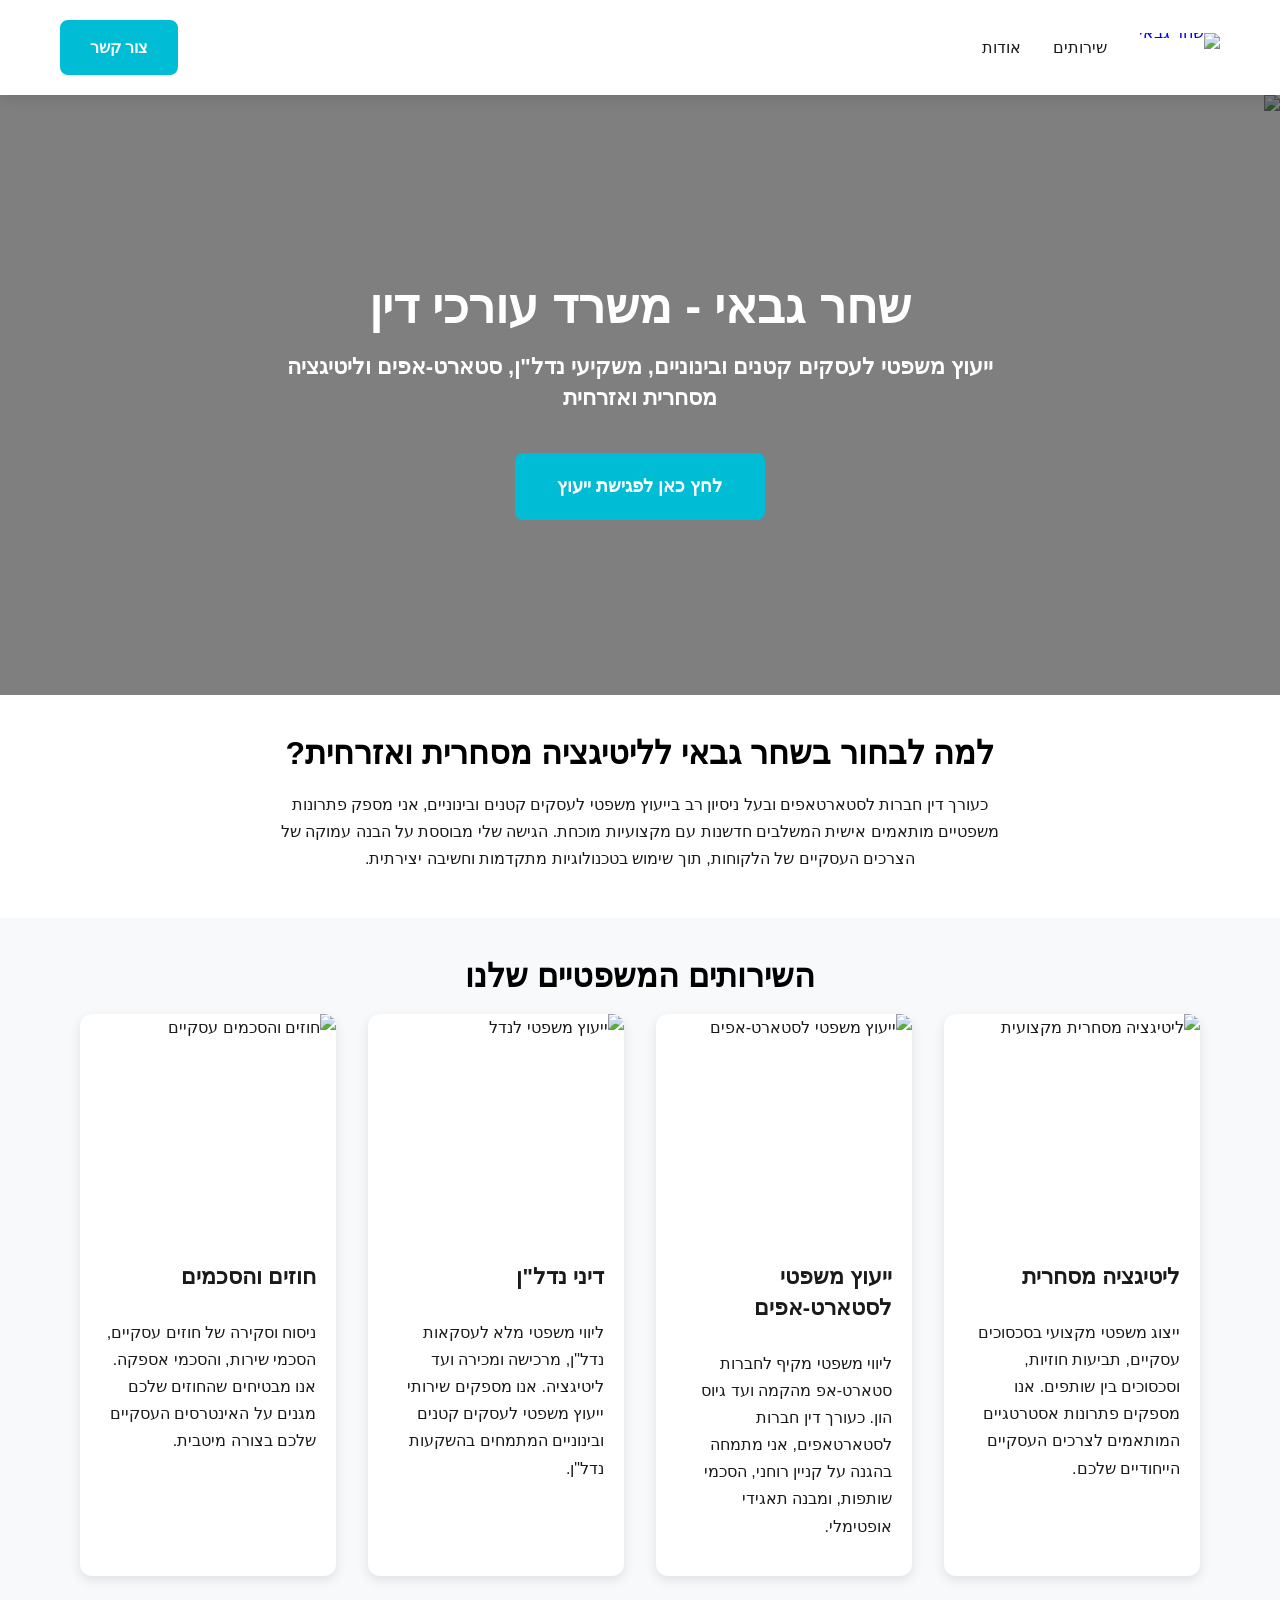
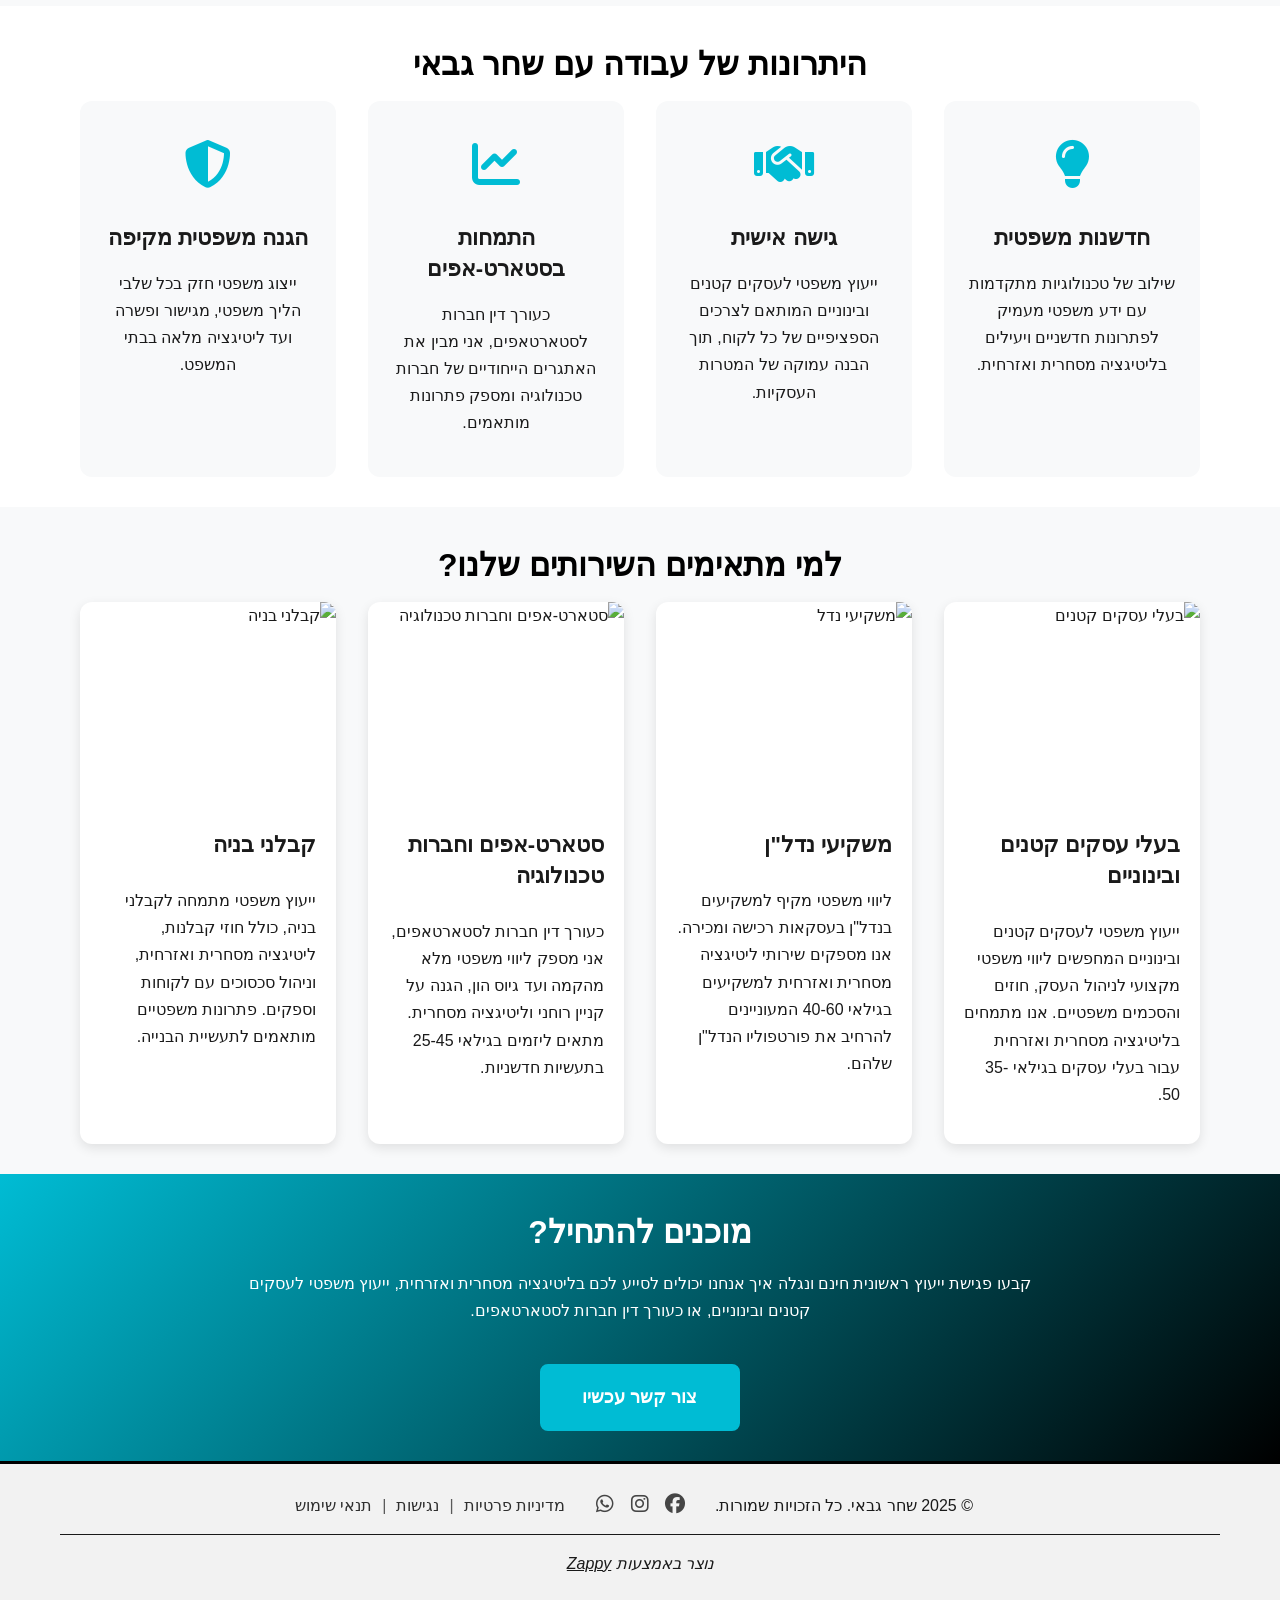
==== commit cb5891fe: "Update text content: "קבע פגישת ייעוץ חינם" → "לחץ כאן לפגישת ייעוץ"" ====
--- a/index.html
+++ b/index.html
@@ -312,7 +312,7 @@
     <div class="container hero-content">
       <h1>שחר גבאי - משרד עורכי דין</h1>
       <h3>ייעוץ משפטי לעסקים קטנים ובינוניים, משקיעי נדל"ן, סטארט-אפים וליטיגציה מסחרית ואזרחית</h3>
-      <a href="/contact" class="btn-cta">קבע פגישת ייעוץ חינם</a>
+      <a href="/contact" class="btn-cta">לחץ כאן לפגישת ייעוץ</a>
     </div>
   </section>
 
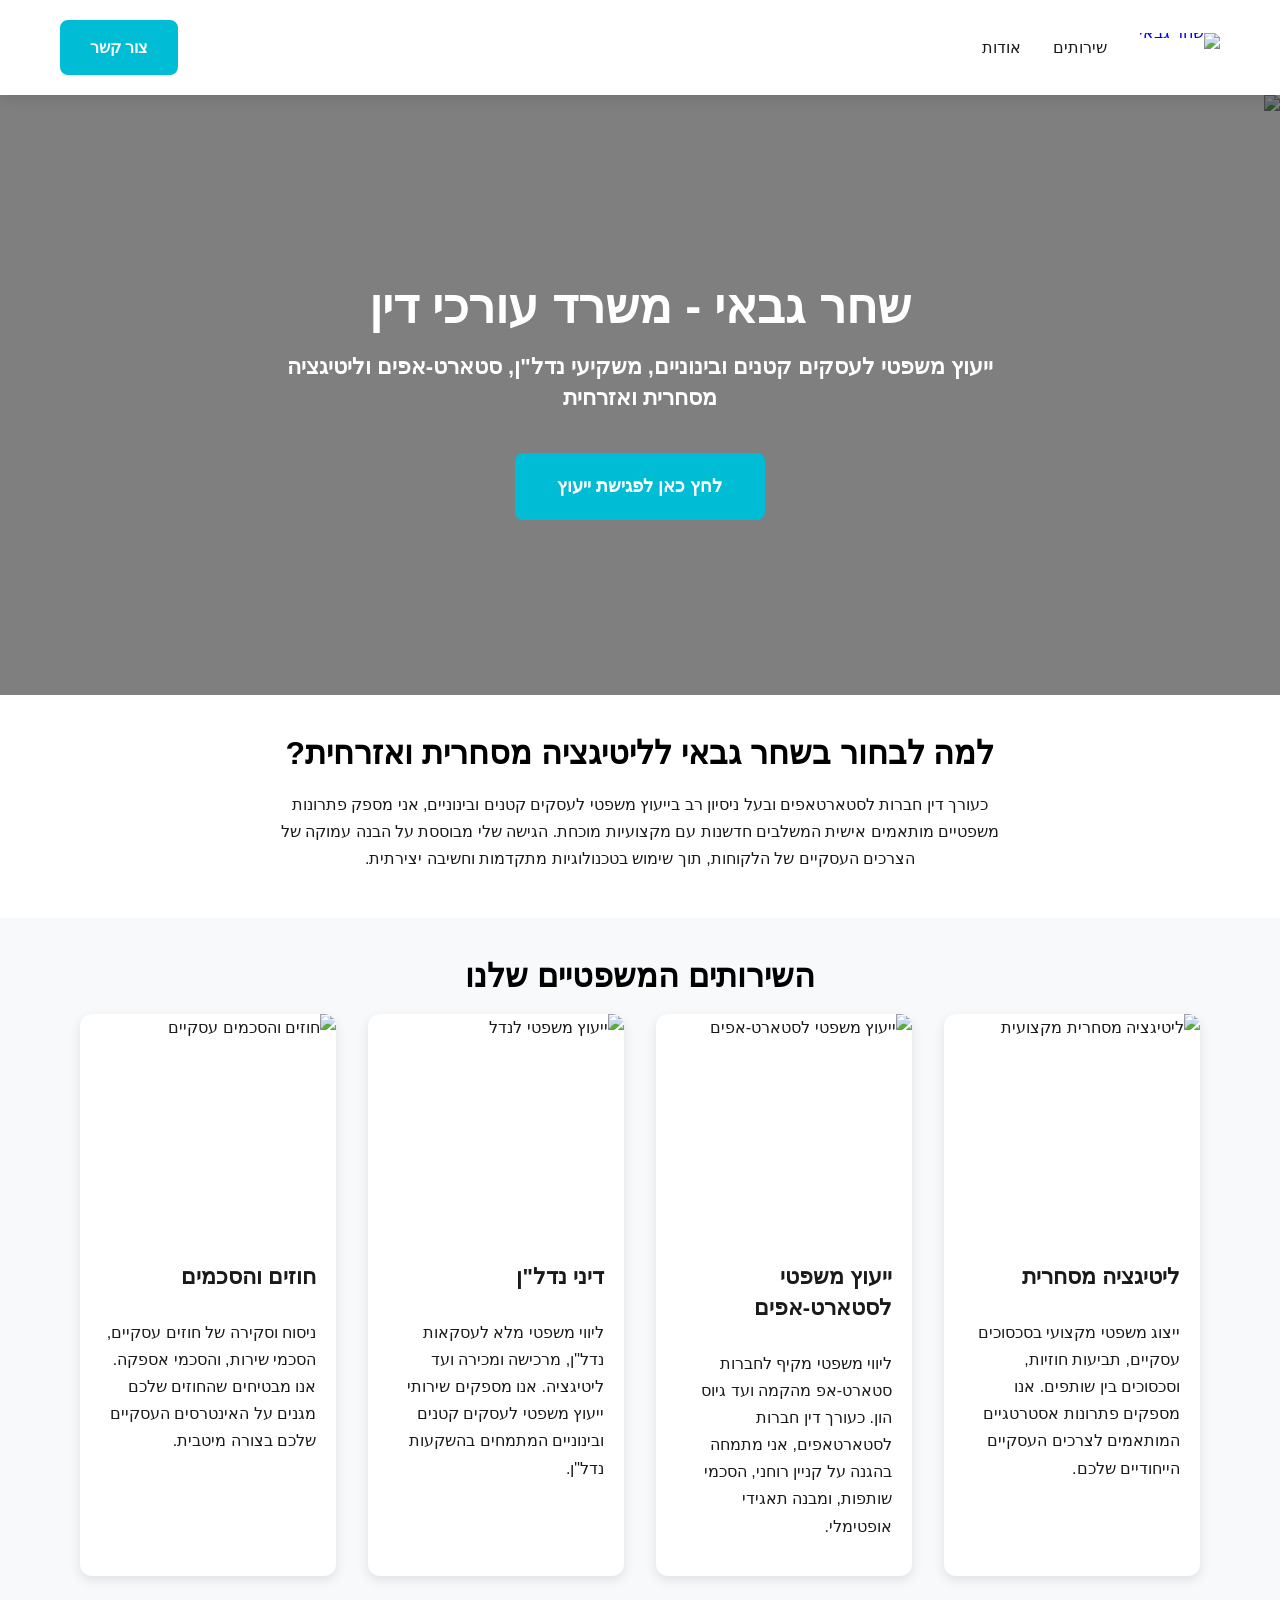
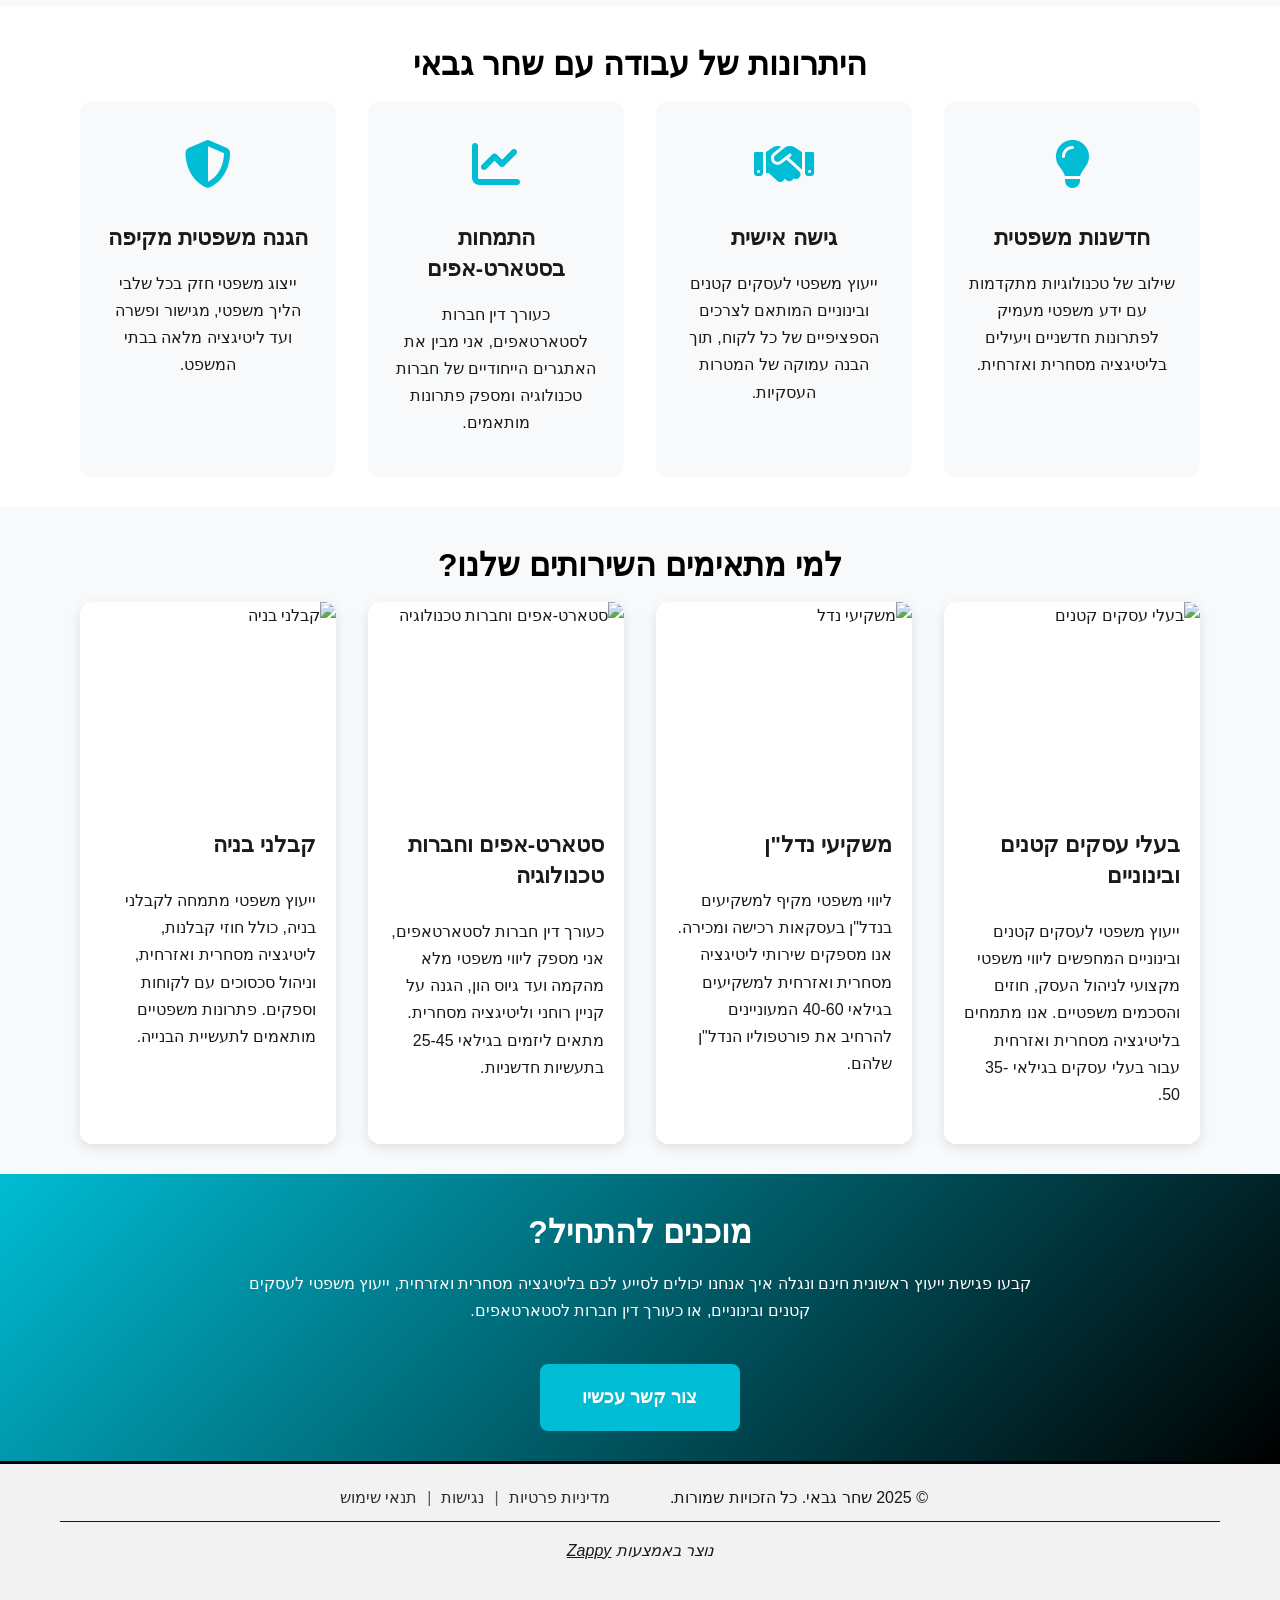
==== commit 9eed3e51: "Update business information: Business details updated" ====
--- a/index.html
+++ b/index.html
@@ -415,7 +415,7 @@
     </div>
   </section>
 
-  <a href="https://wa.me/[whatsapp_handle]" target="_blank" class="whatsapp-float" aria-label="WhatsApp" rel="noopener noreferrer">
+  <a href="#" target="_blank" class="whatsapp-float" aria-label="WhatsApp" rel="noopener noreferrer" style="display:none;">
     <i class="fab fa-whatsapp"></i>
   </a>
 
@@ -427,9 +427,9 @@
           <div class="all-rights-reserved">
             <p>© 2025 שחר גבאי. כל הזכויות שמורות.</p>
           </div>
-          <div class="footer-social"><a href="https://facebook.com/[facebook_handle]" target="_blank" rel="noopener noreferrer" aria-label="Facebook"><i class="fab fa-facebook"></i></a>
-<a href="https://instagram.com/[instagram_handle]" target="_blank" rel="noopener noreferrer" aria-label="Instagram"><i class="fab fa-instagram"></i></a>
-<a href="https://wa.me/[whatsapp_handle]" target="_blank" rel="noopener noreferrer" aria-label="WhatsApp"><i class="fab fa-whatsapp"></i></a></div>
+          <div class="footer-social"><a href="#" target="_blank" rel="noopener noreferrer" aria-label="Facebook" style="display:none;"><i class="fab fa-facebook"></i></a>
+<a href="#" target="_blank" rel="noopener noreferrer" aria-label="Instagram" style="display:none;"><i class="fab fa-instagram"></i></a>
+<a href="#" target="_blank" rel="noopener noreferrer" aria-label="WhatsApp" style="display:none;"><i class="fab fa-whatsapp"></i></a></div>
           <div class="footer-legal">
             <a href="privacy.html" aria-label="מדיניות פרטיות">
               מדיניות פרטיות
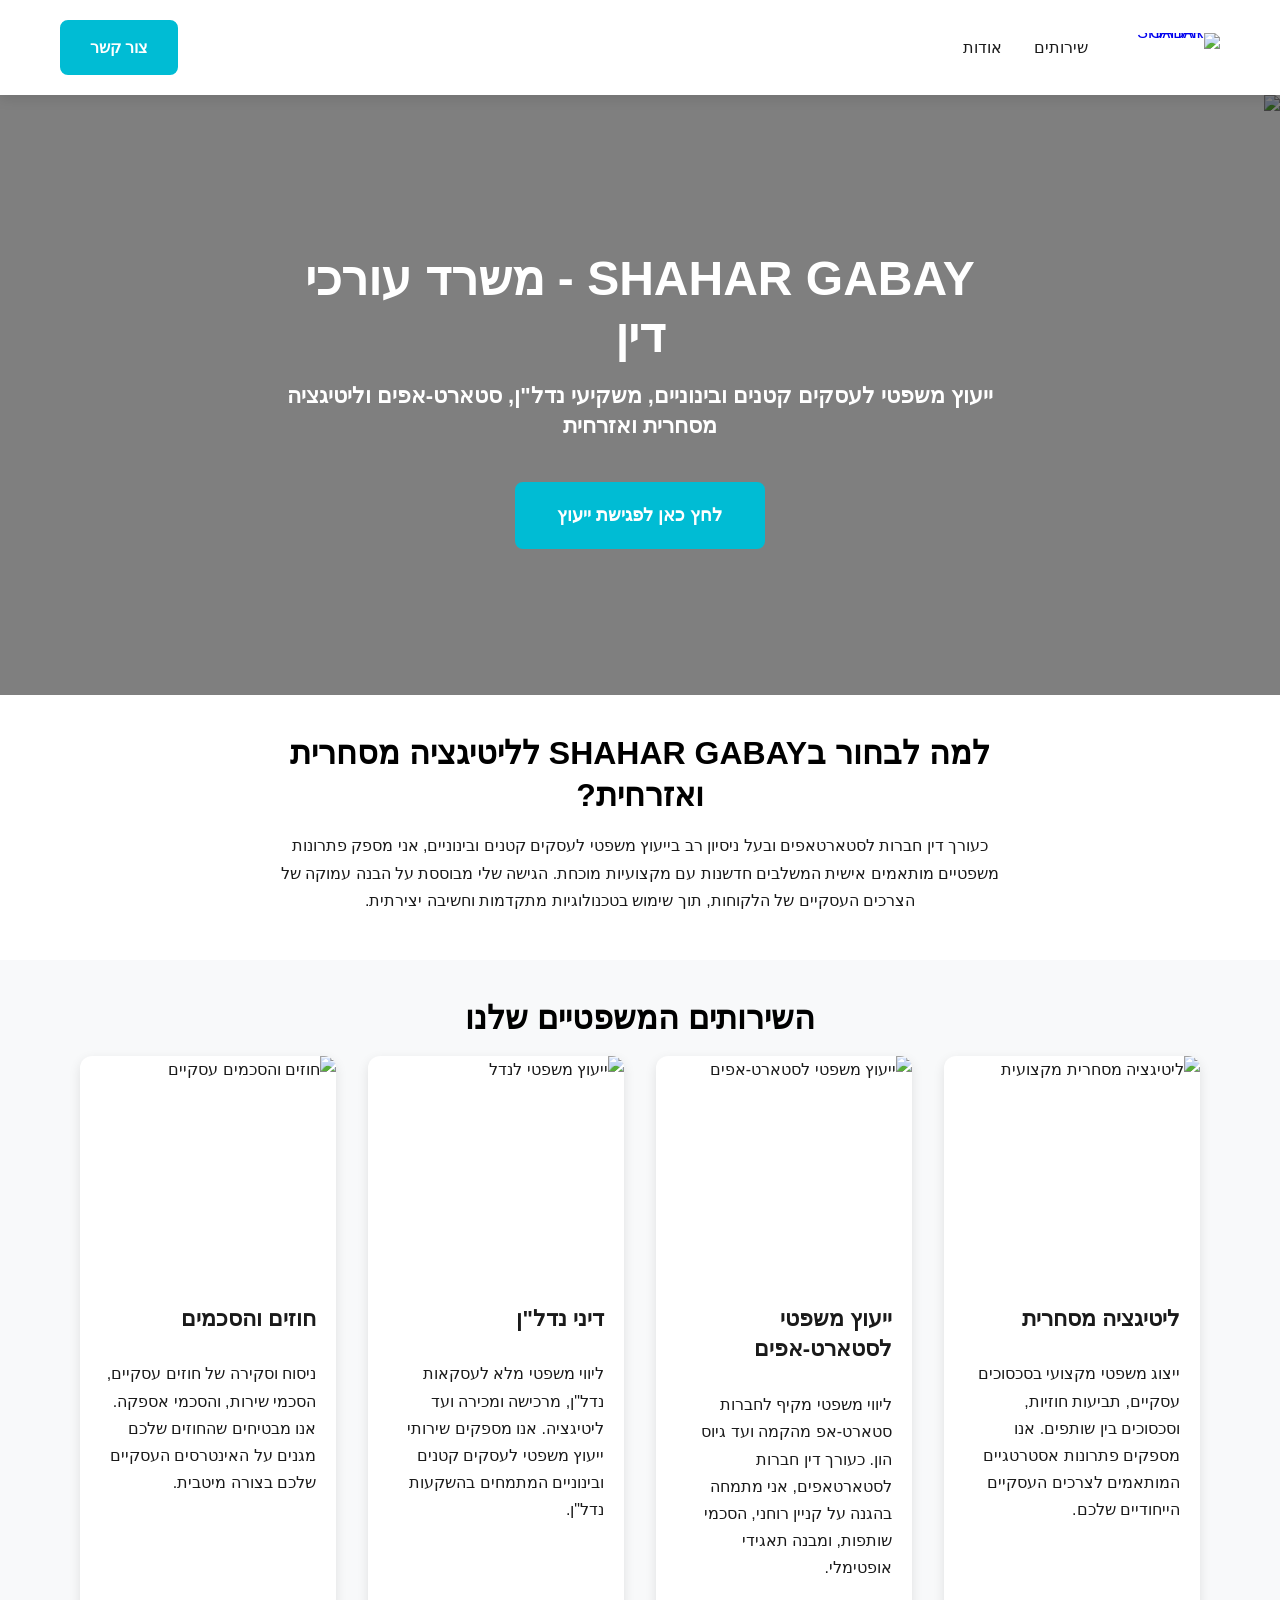
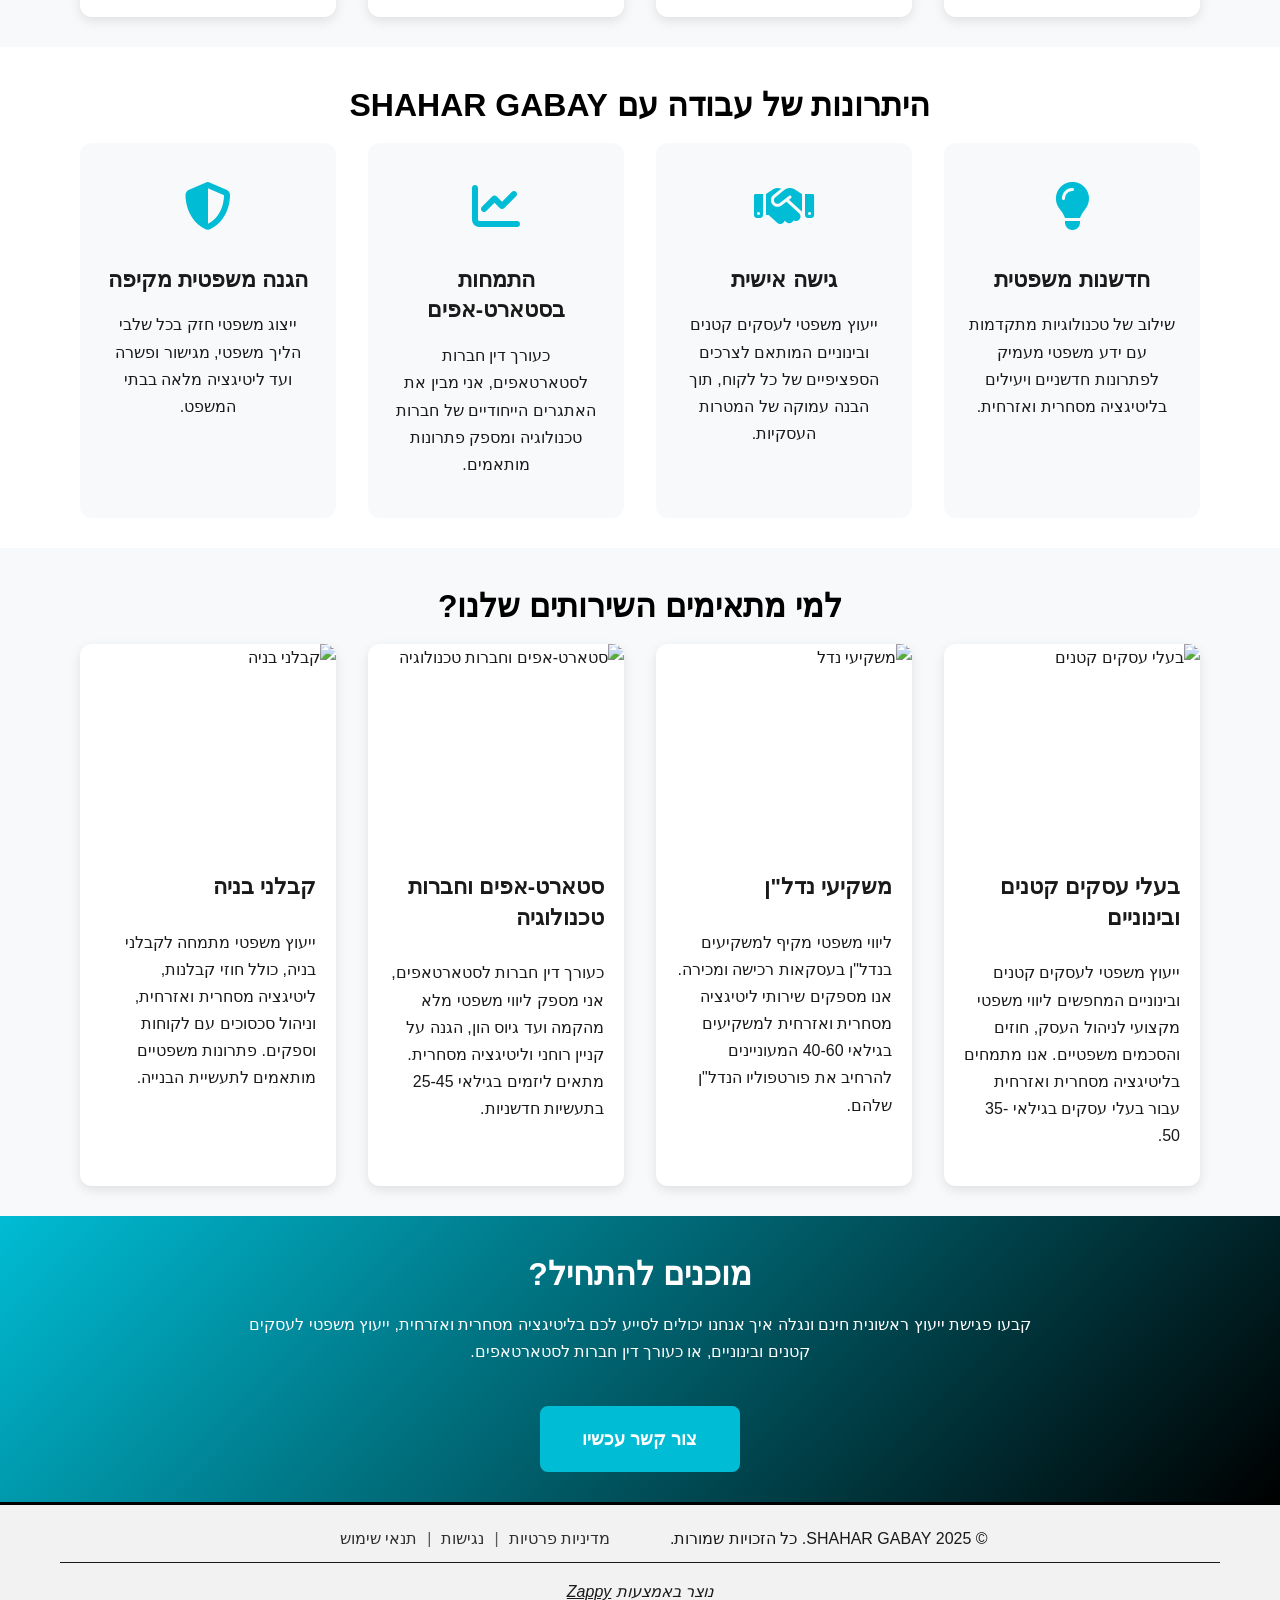
==== commit e6e3275d: "Update business information: SHAHAR GABAY" ====
--- a/index.html
+++ b/index.html
@@ -3,7 +3,7 @@
   <meta name="viewport" content="width=device-width, initial-scale=1.0">
   <title>ליטיגציה מסחרית ואזרחית מקצועית — שחר גבאי</title>
   <meta name="description" content="גלו ייעוץ משפטי מומחה בליטיגציה מסחרית ואזרחית המספק תוצאות אמיתיות. צרו קשר עוד היום לייעוץ ראשוני חינם!">
-  <meta name="keywords" content="ליטיגציה מסחרית ואזרחית, שחר גבאי, עורך דין חברות לסטארטאפים, ייעוץ משפטי לעסקים קטנים ובינוניים">
+  <meta name="keywords" content="ליטיגציה מסחרית ואזרחית, SHAHAR GABAY, עורך דין חברות לסטארטאפים, ייעוץ משפטי לעסקים קטנים ובינוניים">
   <link rel="stylesheet" href="https://cdnjs.cloudflare.com/ajax/libs/font-awesome/6.5.1/css/all.min.css">
 
     <!-- Favicons -->
@@ -274,7 +274,7 @@
     <div class="container nav-container">
       <div class="nav-brand">
         <a href="/" class="logo-link">
-          <img src="assets/logo.webp" alt="שחר גבאי" class="logo" />
+          <img src="assets/logo.webp?v=1763561134158-efp311" alt="SHAHAR GABAY" class="logo" />
         </a>
       </div>
       
@@ -310,7 +310,7 @@
     <div class="hero-overlay"></div>
     <img data-placeholder="hero-1" data-context="Modern Israeli law office with professional attorney consulting with business clients in bright contemporary setting" src="assets/hero-hero-1.webp" alt="משרד עורך דין מקצועי בישראל" class="hero-img">
     <div class="container hero-content">
-      <h1>שחר גבאי - משרד עורכי דין</h1>
+      <h1>SHAHAR GABAY - משרד עורכי דין</h1>
       <h3>ייעוץ משפטי לעסקים קטנים ובינוניים, משקיעי נדל"ן, סטארט-אפים וליטיגציה מסחרית ואזרחית</h3>
       <a href="/contact" class="btn-cta">לחץ כאן לפגישת ייעוץ</a>
     </div>
@@ -318,7 +318,7 @@
 
   <section class="services-intro">
     <div class="container">
-      <h2>למה לבחור בשחר גבאי לליטיגציה מסחרית ואזרחית?</h2>
+      <h2>למה לבחור בSHAHAR GABAY לליטיגציה מסחרית ואזרחית?</h2>
       <p>כעורך דין חברות לסטארטאפים ובעל ניסיון רב בייעוץ משפטי לעסקים קטנים ובינוניים, אני מספק פתרונות משפטיים מותאמים אישית המשלבים חדשנות עם מקצועיות מוכחת. הגישה שלי מבוססת על הבנה עמוקה של הצרכים העסקיים של הלקוחות, תוך שימוש בטכנולוגיות מתקדמות וחשיבה יצירתית.</p>
     </div>
   </section>
@@ -353,7 +353,7 @@
 
   <section class="why-choose">
     <div class="container">
-      <h2>היתרונות של עבודה עם שחר גבאי</h2>
+      <h2>היתרונות של עבודה עם SHAHAR GABAY</h2>
       <div class="benefits-grid">
         <div class="benefit-item">
           <div class="benefit-icon"><i class="fas fa-lightbulb"></i></div>
@@ -384,7 +384,7 @@
       <h2>למי מתאימים השירותים שלנו?</h2>
       <div class="audience-grid">
         <div class="audience-card">
-          <img data-placeholder="service-5" data-context="Small business owner consulting with attorney about legal needs and contracts" src="assets/service-service-5.webp" alt="בעלי עסקים קטנים">
+          <img data-placeholder="service-5" data-context="Small business owner consulting with attorney about legal needs and contracts" src="assets/service-service-5.webp?v=1763560267441" alt="בעלי עסקים קטנים">
           <h3>בעלי עסקים קטנים ובינוניים</h3>
           <p>ייעוץ משפטי לעסקים קטנים ובינוניים המחפשים ליווי משפטי מקצועי לניהול העסק, חוזים והסכמים משפטיים. אנו מתמחים בליטיגציה מסחרית ואזרחית עבור בעלי עסקים בגילאי 35-50.</p>
         </div>
@@ -415,7 +415,7 @@
     </div>
   </section>
 
-  <a href="#" target="_blank" class="whatsapp-float" aria-label="WhatsApp" rel="noopener noreferrer" style="display:none;">
+  <a href="#" target="_blank" class="whatsapp-float" aria-label="WhatsApp" rel="noopener noreferrer" style="display:none;" style="display:none;" style="display:none;">
     <i class="fab fa-whatsapp"></i>
   </a>
 
@@ -425,11 +425,11 @@
       <div class="container">
         <div class="footer-main">
           <div class="all-rights-reserved">
-            <p>© 2025 שחר גבאי. כל הזכויות שמורות.</p>
+            <p>© 2025 SHAHAR GABAY. כל הזכויות שמורות.</p>
           </div>
-          <div class="footer-social"><a href="#" target="_blank" rel="noopener noreferrer" aria-label="Facebook" style="display:none;"><i class="fab fa-facebook"></i></a>
-<a href="#" target="_blank" rel="noopener noreferrer" aria-label="Instagram" style="display:none;"><i class="fab fa-instagram"></i></a>
-<a href="#" target="_blank" rel="noopener noreferrer" aria-label="WhatsApp" style="display:none;"><i class="fab fa-whatsapp"></i></a></div>
+          <div class="footer-social"><a href="#" target="_blank" rel="noopener noreferrer" aria-label="Facebook" style="display:none;" style="display:none;" style="display:none;"><i class="fab fa-facebook"></i></a>
+<a href="#" target="_blank" rel="noopener noreferrer" aria-label="Instagram" style="display:none;" style="display:none;" style="display:none;"><i class="fab fa-instagram"></i></a>
+<a href="#" target="_blank" rel="noopener noreferrer" aria-label="WhatsApp" style="display:none;" style="display:none;" style="display:none;"><i class="fab fa-whatsapp"></i></a></div>
           <div class="footer-legal">
             <a href="privacy.html" aria-label="מדיניות פרטיות">
               מדיניות פרטיות
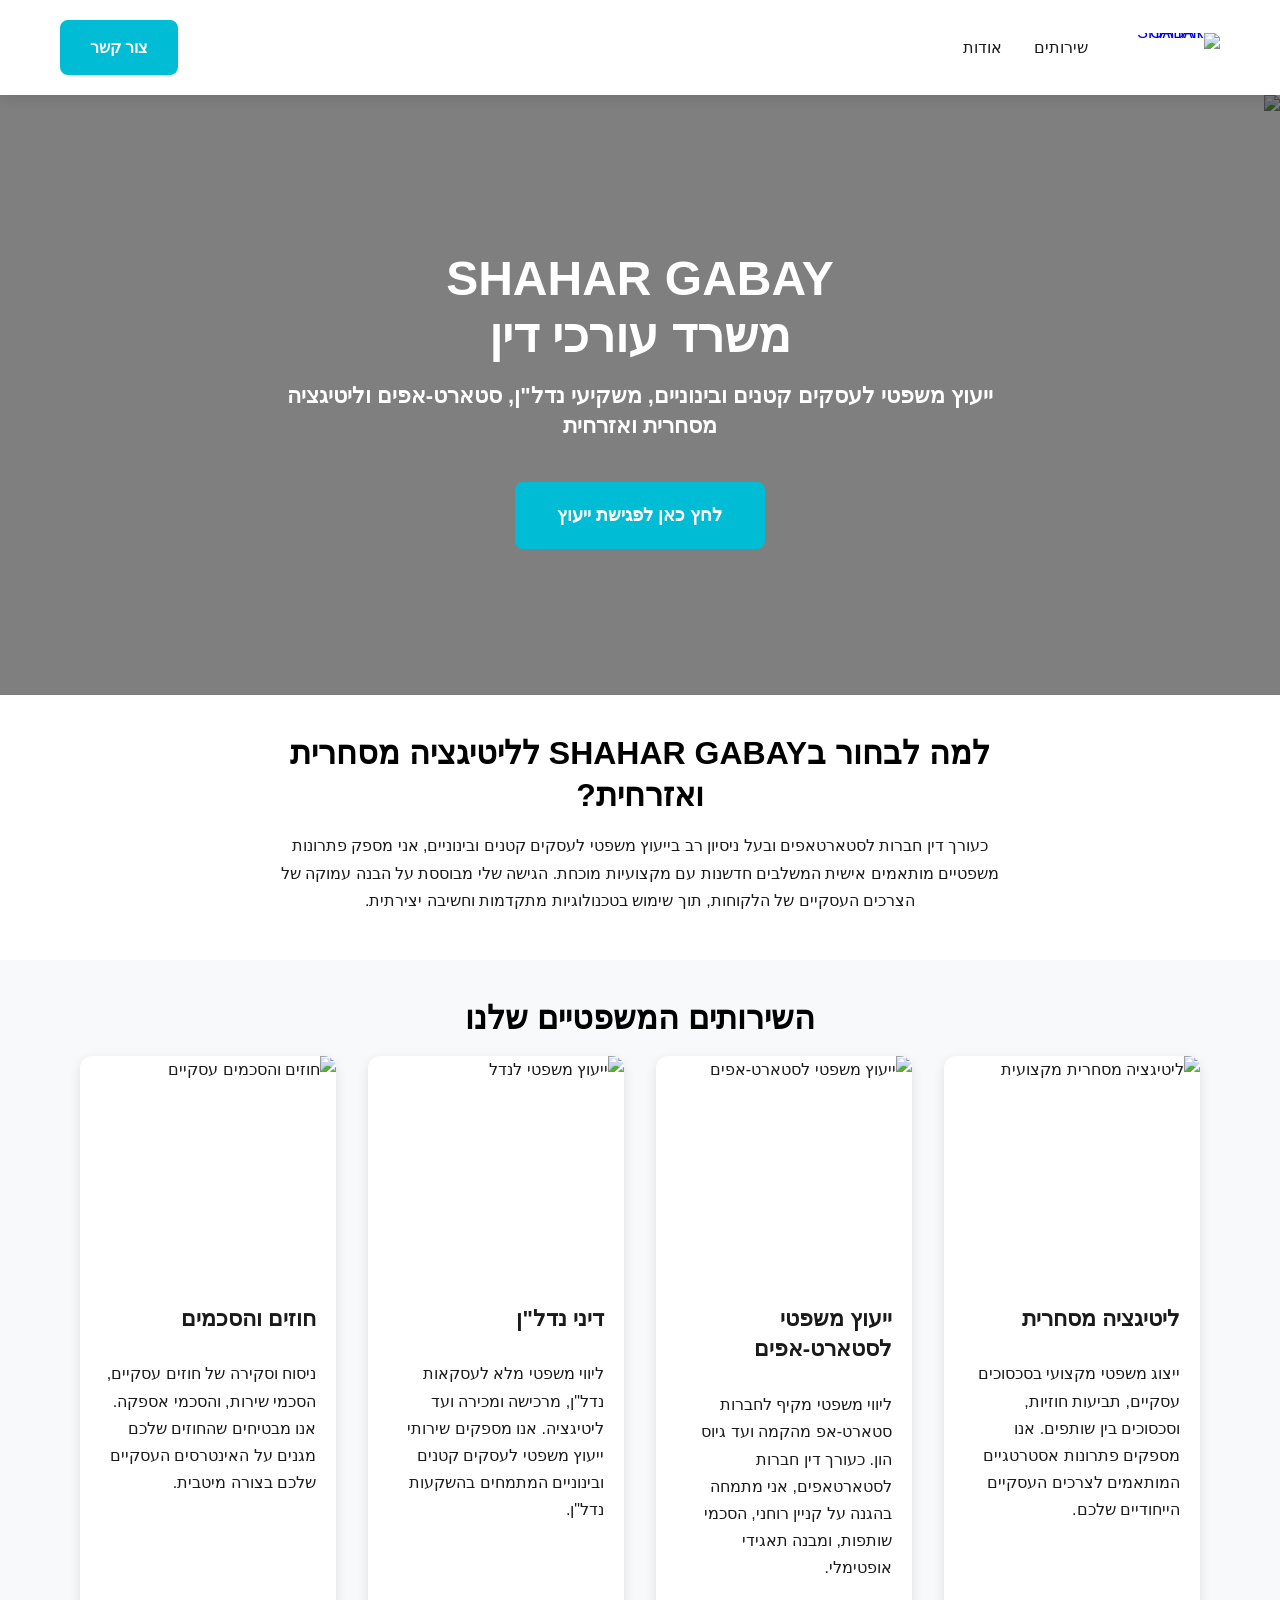
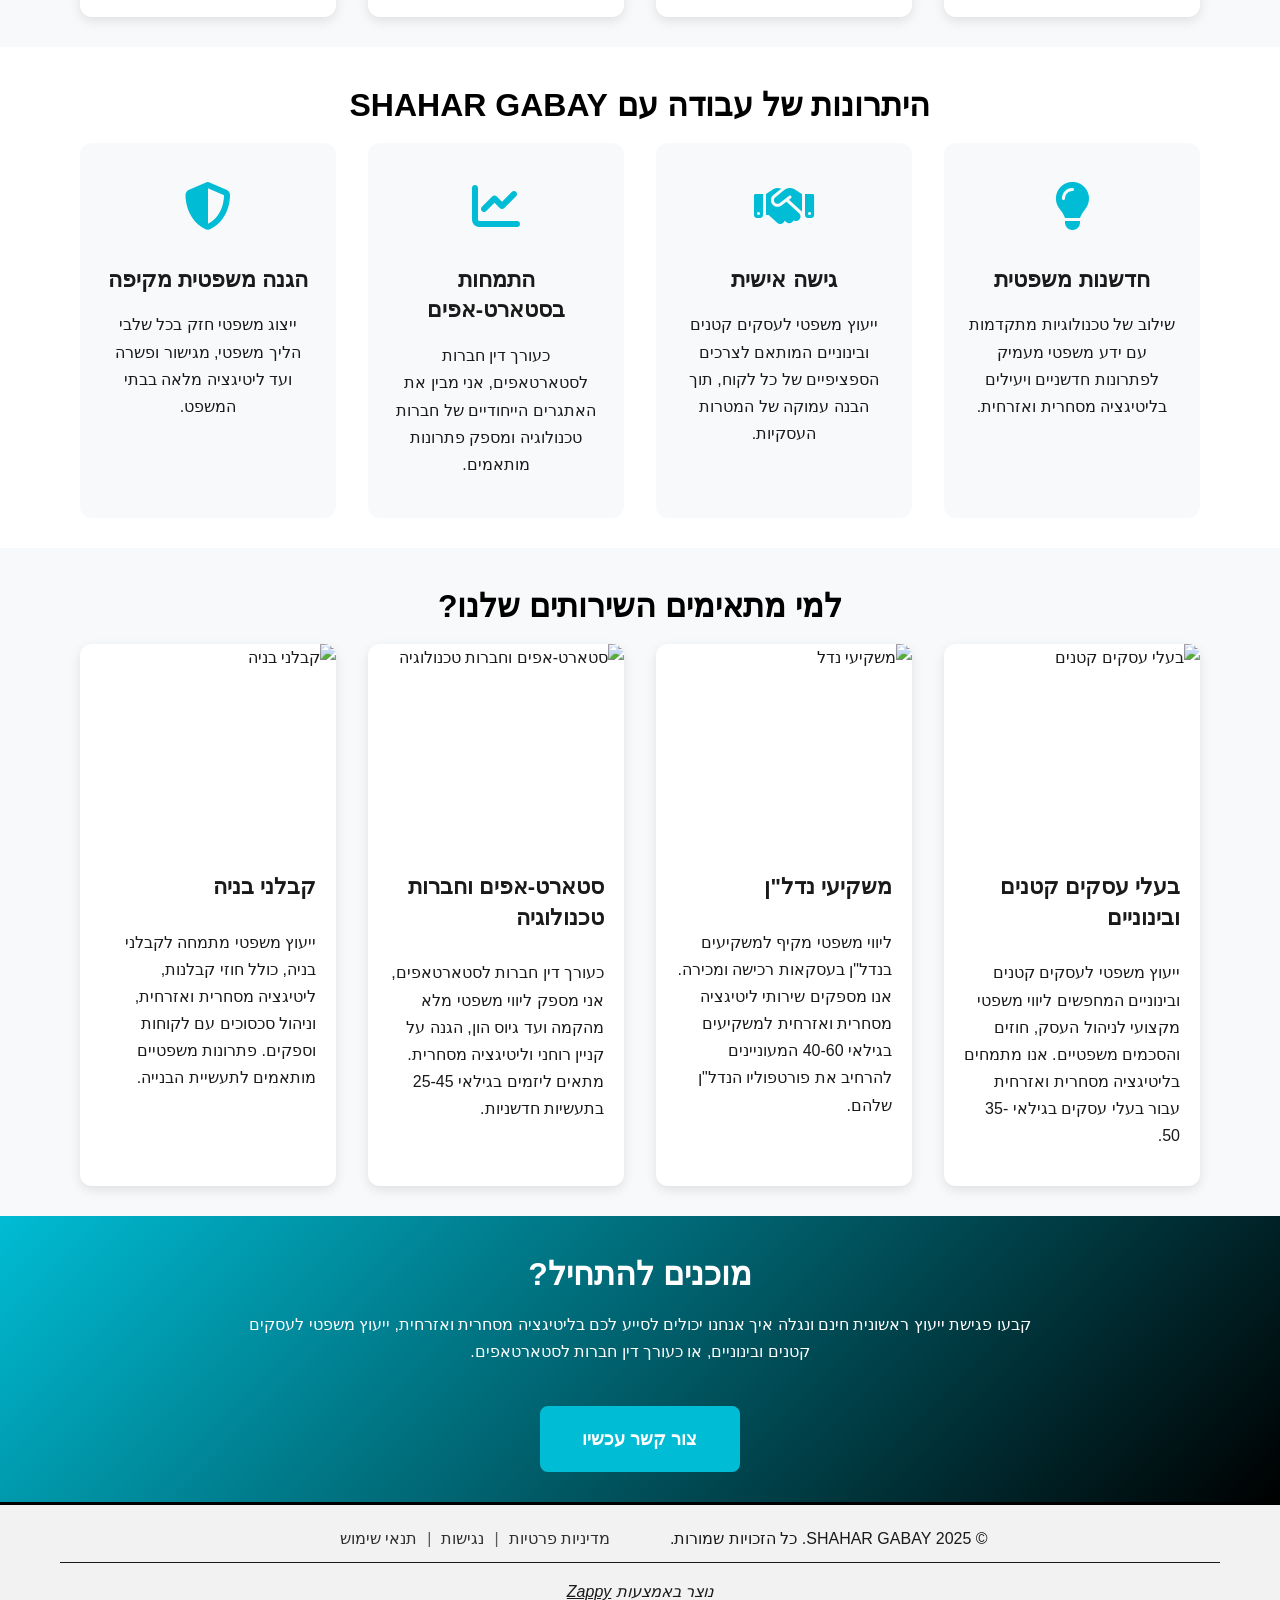
==== commit 8994f244: "Update text content: "SHAHAR GABAY - משרד עורכי דין" → "SHAHAR GABAY <br>משרד עורכי דין"" ====
--- a/index.html
+++ b/index.html
@@ -310,7 +310,7 @@
     <div class="hero-overlay"></div>
     <img data-placeholder="hero-1" data-context="Modern Israeli law office with professional attorney consulting with business clients in bright contemporary setting" src="assets/hero-hero-1.webp" alt="משרד עורך דין מקצועי בישראל" class="hero-img">
     <div class="container hero-content">
-      <h1>SHAHAR GABAY - משרד עורכי דין</h1>
+      <h1>SHAHAR GABAY <br>משרד עורכי דין</h1>
       <h3>ייעוץ משפטי לעסקים קטנים ובינוניים, משקיעי נדל"ן, סטארט-אפים וליטיגציה מסחרית ואזרחית</h3>
       <a href="/contact" class="btn-cta">לחץ כאן לפגישת ייעוץ</a>
     </div>
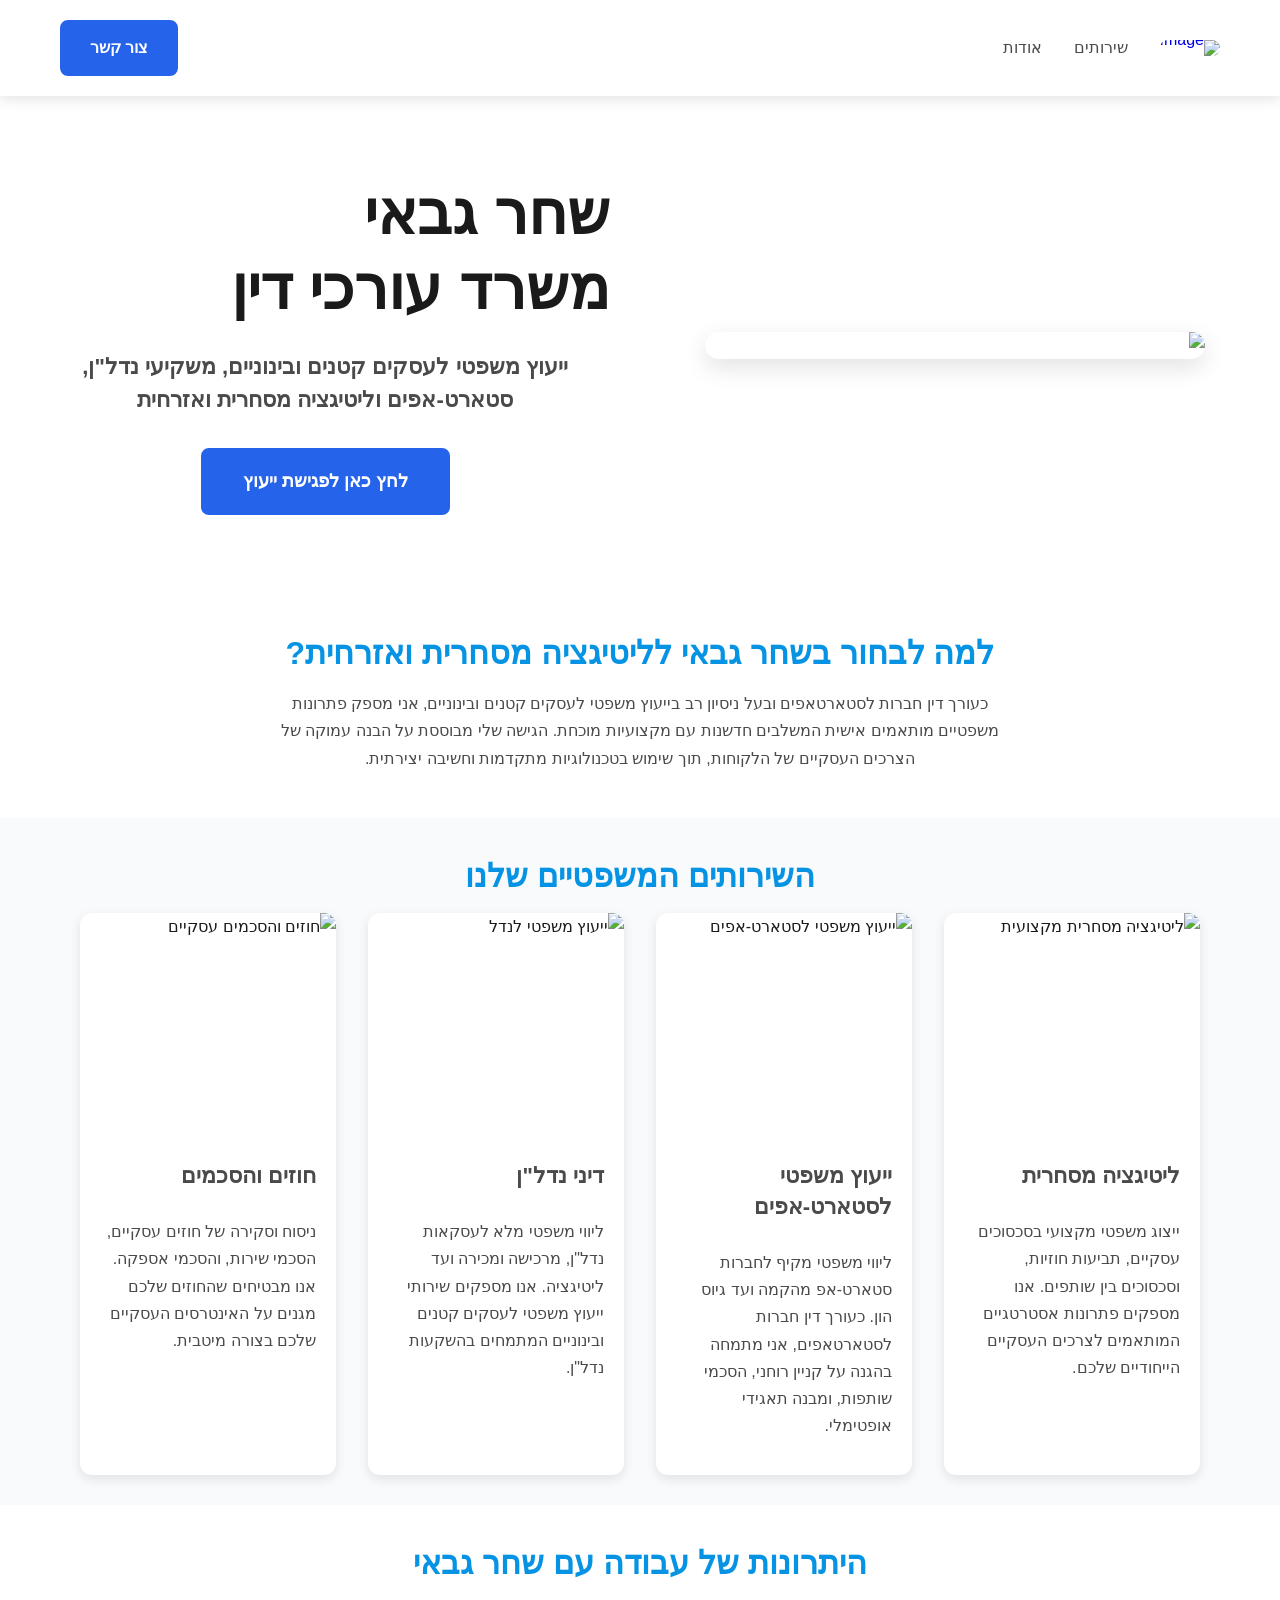
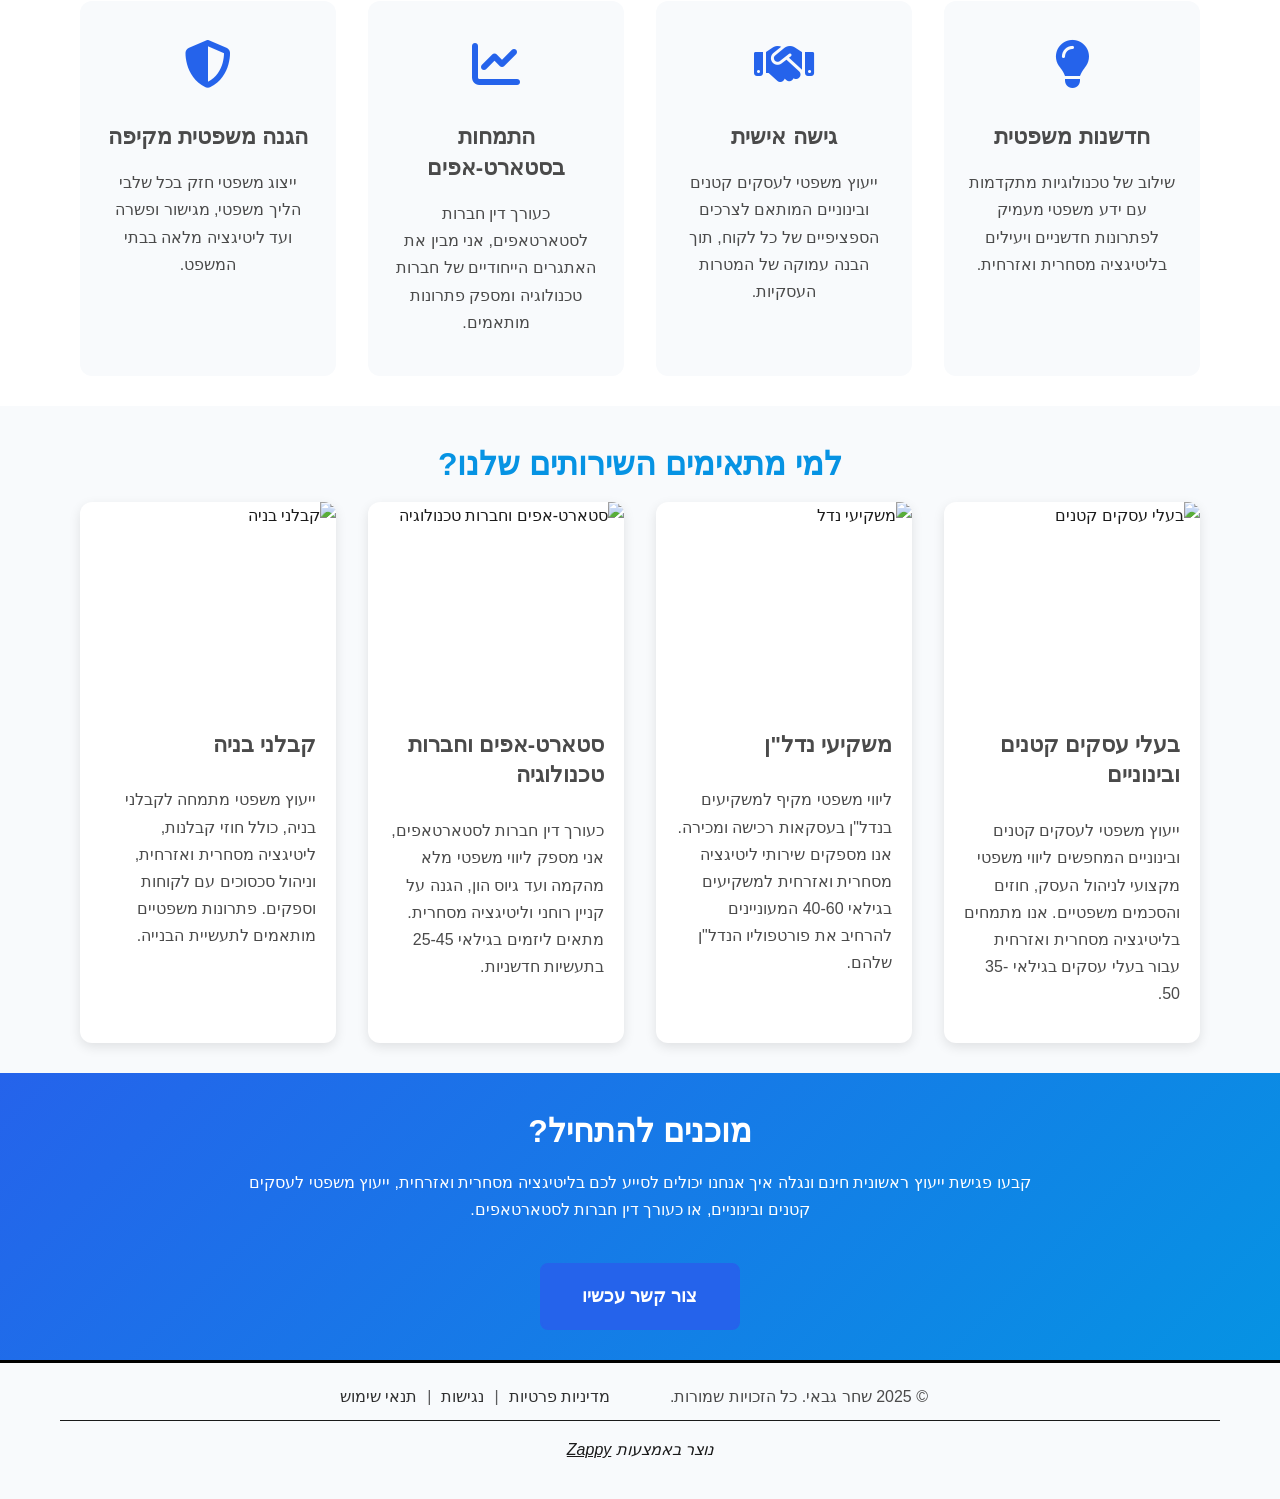
==== commit 5f1d7b19: "Pre-publish sync: Fix paths for sub-pages" ====
--- a/index.html
+++ b/index.html
@@ -1,9 +1,248 @@
-<!DOCTYPE html><html lang="he" dir="rtl"><head>
+<!DOCTYPE html>
+<html lang="en">
+<head>
+    <meta charset="UTF-8">
+    <meta name="viewport" content="width=device-width, initial-scale=1.0">
+    <meta name="robots" content="index, follow">
+    <title>ליטיגציה מסחרית ואזרחית מקצועית — שחר גבאי</title>
+    <meta name="description" content="גלו ייעוץ משפטי מומחה בליטיגציה מסחרית ואזרחית המספק תוצאות אמיתיות. צרו קשר עוד היום לייעוץ ראשוני חינם!">
+    <meta name="keywords" content="ליטיגציה מסחרית ואזרחית, שחר גבאי, עורך דין חברות לסטארטאפים, ייעוץ משפטי לעסקים קטנים ובינוניים">
+    
+    <!-- Zappy Analytics -->
+<script>
+(function() {
+  'use strict';
+  
+  // Configuration
+  var config = {
+    websiteId: 'd309ade1-77b8-4a05-8043-40fab9d0600f',
+    apiUrl: 'https://api.zappy5.com/api/analytics/track',
+    sessionDuration: 30 * 60 * 1000, // 30 minutes
+    visitorDuration: 30 * 24 * 60 * 60 * 1000, // 30 days
+    trackPageViews: true,
+    trackClicks: true,
+    trackFormSubmissions: true
+  };
+  
+  // Generate or retrieve persistent visitor ID (30 days)
+  function getVisitorId() {
+    var visitorKey = 'zappy_visitor_' + config.websiteId;
+    var visitor = null;
+    
+    try {
+      visitor = localStorage.getItem(visitorKey);
+      if (visitor) {
+        var visitorData = JSON.parse(visitor);
+        var now = Date.now();
+        
+        // Check if visitor ID is still valid (30 days)
+        if (now - visitorData.created < config.visitorDuration) {
+          // Update last seen timestamp
+          visitorData.lastSeen = now;
+          localStorage.setItem(visitorKey, JSON.stringify(visitorData));
+          return visitorData.id;
+        }
+      }
+    } catch (e) {
+      console.warn('Zappy Analytics: LocalStorage not available');
+    }
+    
+    // Generate new visitor ID
+    var newVisitorId = 'zv_' + Date.now() + '_' + Math.random().toString(36).substr(2, 9);
+    
+    try {
+      localStorage.setItem(visitorKey, JSON.stringify({
+        id: newVisitorId,
+        created: Date.now(),
+        lastSeen: Date.now()
+      }));
+    } catch (e) {
+      // Continue without local storage
+    }
+    
+    return newVisitorId;
+  }
+  
+  // Generate or retrieve session ID (30 minutes)
+  function getSessionId() {
+    var sessionKey = 'zappy_session_' + config.websiteId;
+    var session = null;
+    
+    try {
+      session = sessionStorage.getItem(sessionKey);
+      if (session) {
+        var sessionData = JSON.parse(session);
+        var now = Date.now();
+        
+        // Check if session is still valid
+        if (now - sessionData.timestamp < config.sessionDuration) {
+          // Update timestamp
+          sessionData.timestamp = now;
+          sessionStorage.setItem(sessionKey, JSON.stringify(sessionData));
+          return sessionData.id;
+        }
+      }
+    } catch (e) {
+      console.warn('Zappy Analytics: SessionStorage not available');
+    }
+    
+    // Generate new session ID
+    var newSessionId = 'zs_' + Date.now() + '_' + Math.random().toString(36).substr(2, 9);
+    
+    try {
+      sessionStorage.setItem(sessionKey, JSON.stringify({
+        id: newSessionId,
+        timestamp: Date.now()
+      }));
+    } catch (e) {
+      // Continue without session storage
+    }
+    
+    return newSessionId;
+  }
+  
+  var visitorId = getVisitorId();
+  var sessionId = getSessionId();
+  
+  // Track an event
+  function trackEvent(eventType, data) {
+    data = data || {};
+    
+    var eventData = {
+      website_id: config.websiteId,
+      event_type: eventType,
+      page_path: window.location.pathname,
+      referrer: document.referrer || 'direct',
+      visitor_id: visitorId,
+      session_id: sessionId,
+      metadata: data
+    };
+    
+    // Use sendBeacon if available (better for page unload events)
+    if (navigator.sendBeacon) {
+      var blob = new Blob([JSON.stringify(eventData)], { type: 'application/json' });
+      navigator.sendBeacon(config.apiUrl, blob);
+    } else {
+      // Fallback to fetch
+      fetch(config.apiUrl, {
+        method: 'POST',
+        headers: {
+          'Content-Type': 'application/json'
+        },
+        body: JSON.stringify(eventData),
+        keepalive: true
+      }).catch(function(error) {
+        console.warn('Zappy Analytics: Failed to track event', error);
+      });
+    }
+  }
+  
+  // Track page view
+  if (config.trackPageViews) {
+    trackEvent('pageview', {
+      title: document.title,
+      url: window.location.href
+    });
+  }
+  
+  // Track clicks on important elements
+  if (config.trackClicks) {
+    document.addEventListener('click', function(e) {
+      var target = e.target;
+      
+      // Track button clicks (counted as actions)
+      if (target.tagName === 'BUTTON' || target.closest('button')) {
+        var button = target.tagName === 'BUTTON' ? target : target.closest('button');
+        trackEvent('click', {
+          element: 'button',
+          text: button.textContent.trim().substring(0, 100),
+          id: button.id || null,
+          class: button.className || null
+        });
+      }
+      
+      // Track link clicks (navigation - not counted as actions)
+      else if (target.tagName === 'A' || target.closest('a')) {
+        var link = target.tagName === 'A' ? target : target.closest('a');
+        trackEvent('navigation', {
+          element: 'link',
+          text: link.textContent.trim().substring(0, 100),
+          href: link.href,
+          external: link.hostname !== window.location.hostname
+        });
+      }
+    }, true);
+  }
+  
+  // Track form submissions
+  if (config.trackFormSubmissions) {
+    document.addEventListener('submit', function(e) {
+      var form = e.target;
+      
+      trackEvent('form_submit', {
+        form_id: form.id || null,
+        form_name: form.name || null,
+        form_action: form.action || null,
+        form_method: form.method || 'GET'
+      });
+    }, true);
+  }
+  
+  // Track time on page (send on page unload)
+  var pageLoadTime = Date.now();
+  
+  window.addEventListener('beforeunload', function() {
+    var timeOnPage = Math.floor((Date.now() - pageLoadTime) / 1000); // in seconds
+    
+    trackEvent('page_unload', {
+      time_on_page: timeOnPage,
+      page_path: window.location.pathname
+    });
+  });
+  
+  // Expose tracking function globally for custom events
+  window.zappyAnalytics = {
+    track: trackEvent,
+    getVisitorId: function() { return visitorId; },
+    getSessionId: function() { return sessionId; }
+  };
+  
+})();
+</script>
+<!-- End Zappy Analytics -->
+    <link rel="stylesheet" href="https://cdnjs.cloudflare.com/ajax/libs/font-awesome/6.4.0/css/all.min.css" integrity="sha512-iecdLmaskl7CVkqkXNQ/ZH/XLlvWZOJyj7Yy7tcenmpD1ypASozpmT/E0iPtmFIB46ZmdtAc9eNBvH0H/ZpiBw==" crossorigin="anonymous" referrerpolicy="no-referrer" />
+    <link rel="stylesheet" href="/styles.css">
+    <style id="zappy-mobile-submenu-styles">
+      @media (max-width: 768px) {
+        .nav-menu .sub-menu, nav .sub-menu, .navbar .sub-menu, #navMenu .sub-menu { position: static !important; transform: none !important; box-shadow: none !important; background: transparent !important; max-height: 0; overflow: hidden; opacity: 0; visibility: hidden; transition: max-height 0.3s ease, opacity 0.3s ease; padding: 0 !important; }
+        .sub-menu.mobile-expanded { max-height: 500px !important; opacity: 1 !important; visibility: visible !important; padding: 8px 0 8px 16px !important; }
+        [dir="rtl"] .sub-menu.mobile-expanded, html[lang="he"] .sub-menu.mobile-expanded { padding: 8px 16px 8px 0 !important; }
+        .nav-menu li:hover > .sub-menu, nav li:hover > .sub-menu, .navbar li:hover > .sub-menu, #navMenu li:hover > .sub-menu { opacity: 0; visibility: hidden; }
+        .nav-menu li > .sub-menu.mobile-expanded, nav li > .sub-menu.mobile-expanded, .navbar li > .sub-menu.mobile-expanded, #navMenu li > .sub-menu.mobile-expanded { opacity: 1 !important; visibility: visible !important; pointer-events: auto !important; }
+        .nav-menu li:has(.sub-menu), nav li:has(.sub-menu), .navbar li:has(.sub-menu), #navMenu li:has(.sub-menu) { display: flex !important; flex-wrap: wrap !important; align-items: center !important; }
+        .nav-menu li:has(.sub-menu) > a, nav li:has(.sub-menu) > a, .navbar li:has(.sub-menu) > a, #navMenu li:has(.sub-menu) > a { flex: 1 !important; }
+        .mobile-submenu-toggle { display: flex !important; align-items: center !important; justify-content: center !important; width: 44px !important; height: 44px !important; background: transparent !important; border: none !important; cursor: pointer !important; }
+        .mobile-submenu-toggle::after { content: '' !important; display: block !important; width: 0 !important; height: 0 !important; border-left: 6px solid transparent !important; border-right: 6px solid transparent !important; border-top: 7px solid currentColor !important; transition: transform 0.3s ease !important; }
+        .mobile-submenu-toggle.expanded::after { transform: rotate(180deg) !important; }
+        .nav-menu li:has(.sub-menu) > .sub-menu, nav li:has(.sub-menu) > .sub-menu, .navbar li:has(.sub-menu) > .sub-menu, #navMenu li:has(.sub-menu) > .sub-menu { flex-basis: 100% !important; width: 100% !important; }
+        .sub-menu a { padding: 10px 0 !important; display: block !important; }
+        .nav-menu li:has(.sub-menu) > .menu-group-title, nav li:has(.sub-menu) > .menu-group-title, .navbar li:has(.sub-menu) > .menu-group-title, #navMenu li:has(.sub-menu) > .menu-group-title { flex: 1 !important; }
+      }
+      /* Desktop: show submenu on Menu Group hover */
+      li:has(.menu-group-title):hover > .sub-menu { opacity: 1 !important; visibility: visible !important; transform: translateY(0) !important; pointer-events: auto !important; }
+      /* Menu Group title styling */
+      .nav-menu > li > .menu-group-title, #navMenu > li > .menu-group-title { display: inline-block; padding: 0.5rem 1rem; cursor: default; user-select: none; }
+      @media (min-width: 769px) { .mobile-submenu-toggle { display: none !important; } }
+    </style>
+</head>
+<body>
+<!DOCTYPE ><html lang="he" dir="rtl"><head>
   <meta charset="UTF-8">
   <meta name="viewport" content="width=device-width, initial-scale=1.0">
+    <meta name="robots" content="index, follow">
   <title>ליטיגציה מסחרית ואזרחית מקצועית — שחר גבאי</title>
   <meta name="description" content="גלו ייעוץ משפטי מומחה בליטיגציה מסחרית ואזרחית המספק תוצאות אמיתיות. צרו קשר עוד היום לייעוץ ראשוני חינם!">
-  <meta name="keywords" content="ליטיגציה מסחרית ואזרחית, SHAHAR GABAY, עורך דין חברות לסטארטאפים, ייעוץ משפטי לעסקים קטנים ובינוניים">
+  <meta name="keywords" content="ליטיגציה מסחרית ואזרחית, שחר גבאי, עורך דין חברות לסטארטאפים, ייעוץ משפטי לעסקים קטנים ובינוניים">
   <link rel="stylesheet" href="https://cdnjs.cloudflare.com/ajax/libs/font-awesome/6.5.1/css/all.min.css">
 
     <!-- Favicons -->
@@ -56,213 +295,10 @@
   opacity: 0.7;
 }</style>
     <!-- Cookie Consent -->
-    <link rel="stylesheet" href="https://cdn.jsdelivr.net/npm/vanilla-cookieconsent@3/dist/cookieconsent.css" />
+    <link rel="stylesheet" href="https://cdn.jsdelivr.net/npm/vanilla-cookieconsent@3/dist/cookieconsent.css">
     <script src="https://cdn.jsdelivr.net/npm/vanilla-cookieconsent@3/dist/cookieconsent.umd.js"></script>
     <!-- Mickidum Accessibility Toolbar -->
     <script src="https://cdn.jsdelivr.net/gh/mickidum/acc_toolbar/acctoolbar/acctoolbar.min.js"></script>
-<!-- Zappy Analytics -->
-<script>
-(function() {
-  'use strict';
-  
-  // Configuration
-  var config = {
-    websiteId: 'd309ade1-77b8-4a05-8043-40fab9d0600f',
-    apiUrl: 'https://api.zappy5.com/api/analytics/track',
-    sessionDuration: 30 * 60 * 1000, // 30 minutes
-    visitorDuration: 30 * 24 * 60 * 60 * 1000, // 30 days
-    trackPageViews: true,
-    trackClicks: true,
-    trackFormSubmissions: true
-  };
-  
-  // Generate or retrieve persistent visitor ID (30 days)
-  function getVisitorId() {
-    var visitorKey = 'zappy_visitor_' + config.websiteId;
-    var visitor = null;
-    
-    try {
-      visitor = localStorage.getItem(visitorKey);
-      if (visitor) {
-        var visitorData = JSON.parse(visitor);
-        var now = Date.now();
-        
-        // Check if visitor ID is still valid (30 days)
-        if (now - visitorData.created < config.visitorDuration) {
-          // Update last seen timestamp
-          visitorData.lastSeen = now;
-          localStorage.setItem(visitorKey, JSON.stringify(visitorData));
-          return visitorData.id;
-        }
-      }
-    } catch (e) {
-      console.warn('Zappy Analytics: LocalStorage not available');
-    }
-    
-    // Generate new visitor ID
-    var newVisitorId = 'zv_' + Date.now() + '_' + Math.random().toString(36).substr(2, 9);
-    
-    try {
-      localStorage.setItem(visitorKey, JSON.stringify({
-        id: newVisitorId,
-        created: Date.now(),
-        lastSeen: Date.now()
-      }));
-    } catch (e) {
-      // Continue without local storage
-    }
-    
-    return newVisitorId;
-  }
-  
-  // Generate or retrieve session ID (30 minutes)
-  function getSessionId() {
-    var sessionKey = 'zappy_session_' + config.websiteId;
-    var session = null;
-    
-    try {
-      session = sessionStorage.getItem(sessionKey);
-      if (session) {
-        var sessionData = JSON.parse(session);
-        var now = Date.now();
-        
-        // Check if session is still valid
-        if (now - sessionData.timestamp < config.sessionDuration) {
-          // Update timestamp
-          sessionData.timestamp = now;
-          sessionStorage.setItem(sessionKey, JSON.stringify(sessionData));
-          return sessionData.id;
-        }
-      }
-    } catch (e) {
-      console.warn('Zappy Analytics: SessionStorage not available');
-    }
-    
-    // Generate new session ID
-    var newSessionId = 'zs_' + Date.now() + '_' + Math.random().toString(36).substr(2, 9);
-    
-    try {
-      sessionStorage.setItem(sessionKey, JSON.stringify({
-        id: newSessionId,
-        timestamp: Date.now()
-      }));
-    } catch (e) {
-      // Continue without session storage
-    }
-    
-    return newSessionId;
-  }
-  
-  var visitorId = getVisitorId();
-  var sessionId = getSessionId();
-  
-  // Track an event
-  function trackEvent(eventType, data) {
-    data = data || {};
-    
-    var eventData = {
-      website_id: config.websiteId,
-      event_type: eventType,
-      page_path: window.location.pathname,
-      referrer: document.referrer || 'direct',
-      visitor_id: visitorId,
-      session_id: sessionId,
-      metadata: data
-    };
-    
-    // Use sendBeacon if available (better for page unload events)
-    if (navigator.sendBeacon) {
-      var blob = new Blob([JSON.stringify(eventData)], { type: 'application/json' });
-      navigator.sendBeacon(config.apiUrl, blob);
-    } else {
-      // Fallback to fetch
-      fetch(config.apiUrl, {
-        method: 'POST',
-        headers: {
-          'Content-Type': 'application/json'
-        },
-        body: JSON.stringify(eventData),
-        keepalive: true
-      }).catch(function(error) {
-        console.warn('Zappy Analytics: Failed to track event', error);
-      });
-    }
-  }
-  
-  // Track page view
-  if (config.trackPageViews) {
-    trackEvent('pageview', {
-      title: document.title,
-      url: window.location.href
-    });
-  }
-  
-  // Track clicks on important elements
-  if (config.trackClicks) {
-    document.addEventListener('click', function(e) {
-      var target = e.target;
-      
-      // Track button clicks (counted as actions)
-      if (target.tagName === 'BUTTON' || target.closest('button')) {
-        var button = target.tagName === 'BUTTON' ? target : target.closest('button');
-        trackEvent('click', {
-          element: 'button',
-          text: button.textContent.trim().substring(0, 100),
-          id: button.id || null,
-          class: button.className || null
-        });
-      }
-      
-      // Track link clicks (navigation - not counted as actions)
-      else if (target.tagName === 'A' || target.closest('a')) {
-        var link = target.tagName === 'A' ? target : target.closest('a');
-        trackEvent('navigation', {
-          element: 'link',
-          text: link.textContent.trim().substring(0, 100),
-          href: link.href,
-          external: link.hostname !== window.location.hostname
-        });
-      }
-    }, true);
-  }
-  
-  // Track form submissions
-  if (config.trackFormSubmissions) {
-    document.addEventListener('submit', function(e) {
-      var form = e.target;
-      
-      trackEvent('form_submit', {
-        form_id: form.id || null,
-        form_name: form.name || null,
-        form_action: form.action || null,
-        form_method: form.method || 'GET'
-      });
-    }, true);
-  }
-  
-  // Track time on page (send on page unload)
-  var pageLoadTime = Date.now();
-  
-  window.addEventListener('beforeunload', function() {
-    var timeOnPage = Math.floor((Date.now() - pageLoadTime) / 1000); // in seconds
-    
-    trackEvent('page_unload', {
-      time_on_page: timeOnPage,
-      page_path: window.location.pathname
-    });
-  });
-  
-  // Expose tracking function globally for custom events
-  window.zappyAnalytics = {
-    track: trackEvent,
-    getVisitorId: function() { return visitorId; },
-    getSessionId: function() { return sessionId; }
-  };
-  
-})();
-</script>
-<!-- End Zappy Analytics -->
-    <link rel="stylesheet" href="styles.css">
 </head>
 <body>
 
@@ -274,7 +310,7 @@
     <div class="container nav-container">
       <div class="nav-brand">
         <a href="/" class="logo-link">
-          <img src="assets/logo.webp?v=1763561134158-efp311" alt="SHAHAR GABAY" class="logo" />
+          <div class="zappy-inserted-element" style="margin: 20px 0; text-align: center; display: flex; justify-content: center;"><img id="element-saved-1766497082173-qecknc6muh" src="assets/business-general-service-upload-1766497079263.webp" alt="Image" style="width: auto; height: auto; border-radius: 8px; max-width: 100%; object-fit: cover; object-position: 50% 50%;" data-element-type="image"></div>
         </a>
       </div>
       
@@ -306,19 +342,22 @@
     </div>
   </nav>
 
-  <section class="hero">
-    <div class="hero-overlay"></div>
-    <img data-placeholder="hero-1" data-context="Modern Israeli law office with professional attorney consulting with business clients in bright contemporary setting" src="assets/hero-hero-1.webp" alt="משרד עורך דין מקצועי בישראל" class="hero-img">
-    <div class="container hero-content">
-      <h1>SHAHAR GABAY <br>משרד עורכי דין</h1>
-      <h3>ייעוץ משפטי לעסקים קטנים ובינוניים, משקיעי נדל"ן, סטארט-אפים וליטיגציה מסחרית ואזרחית</h3>
-      <a href="/contact" class="btn-cta">לחץ כאן לפגישת ייעוץ</a>
+  <section class="hero" id="zappy-section-0">
+    <div class="hero-split-container">
+      <div class="hero-right">
+        <h1 class="zappy-editable" style="">שחר גבאי<br>משרד עורכי דין</h1>
+        <h3 class="zappy-editable" style="text-align: center;">ייעוץ משפטי לעסקים קטנים ובינוניים, משקיעי נדל"ן, סטארט-אפים וליטיגציה מסחרית ואזרחית</h3><a href="/api/website/preview-fullscreen/d309ade1-77b8-4a05-8043-40fab9d0600f?page=%2Fcontact" class="btn-cta zappy-editable" data-original-href="/api/website/preview-fullscreen/d309ade1-77b8-4a05-8043-40fab9d0600f?page=%2Fcontact" data-element-type="button" data-element-id="zappy-drop-1tgwvnckl">לחץ כאן לפגישת ייעוץ</a>
+        
+      </div>
+      <div class="hero-left">
+        <img data-placeholder="hero-portrait" data-context="Professional Israeli attorney Shachar Gabay in modern law office, confident business portrait" src="assets/business-general-service-upload-1766497079263.webp?t=1766497082650" alt="שחר גבאי" class="hero-portrait-img zappy-editable-image" data-element-type="image" data-element-id="img-1766496830352-jis5b4fvd" data-resize-handler-attached="true" style="object-position: 50% 50%; object-fit: cover;">
+      </div>
     </div>
   </section>
 
   <section class="services-intro">
     <div class="container">
-      <h2>למה לבחור בSHAHAR GABAY לליטיגציה מסחרית ואזרחית?</h2>
+      <h2>למה לבחור בשחר גבאי לליטיגציה מסחרית ואזרחית?</h2>
       <p>כעורך דין חברות לסטארטאפים ובעל ניסיון רב בייעוץ משפטי לעסקים קטנים ובינוניים, אני מספק פתרונות משפטיים מותאמים אישית המשלבים חדשנות עם מקצועיות מוכחת. הגישה שלי מבוססת על הבנה עמוקה של הצרכים העסקיים של הלקוחות, תוך שימוש בטכנולוגיות מתקדמות וחשיבה יצירתית.</p>
     </div>
   </section>
@@ -353,7 +392,7 @@
 
   <section class="why-choose">
     <div class="container">
-      <h2>היתרונות של עבודה עם SHAHAR GABAY</h2>
+      <h2>היתרונות של עבודה עם שחר גבאי</h2>
       <div class="benefits-grid">
         <div class="benefit-item">
           <div class="benefit-icon"><i class="fas fa-lightbulb"></i></div>
@@ -415,7 +454,7 @@
     </div>
   </section>
 
-  <a href="#" target="_blank" class="whatsapp-float" aria-label="WhatsApp" rel="noopener noreferrer" style="display:none;" style="display:none;" style="display:none;">
+  <a href="#" target="_blank" class="whatsapp-float" aria-label="WhatsApp" rel="noopener noreferrer" style="display:none;">
     <i class="fab fa-whatsapp"></i>
   </a>
 
@@ -425,11 +464,11 @@
       <div class="container">
         <div class="footer-main">
           <div class="all-rights-reserved">
-            <p>© 2025 SHAHAR GABAY. כל הזכויות שמורות.</p>
+            <p>© 2025 שחר גבאי. כל הזכויות שמורות.</p>
           </div>
-          <div class="footer-social"><a href="#" target="_blank" rel="noopener noreferrer" aria-label="Facebook" style="display:none;" style="display:none;" style="display:none;"><i class="fab fa-facebook"></i></a>
-<a href="#" target="_blank" rel="noopener noreferrer" aria-label="Instagram" style="display:none;" style="display:none;" style="display:none;"><i class="fab fa-instagram"></i></a>
-<a href="#" target="_blank" rel="noopener noreferrer" aria-label="WhatsApp" style="display:none;" style="display:none;" style="display:none;"><i class="fab fa-whatsapp"></i></a></div>
+          <div class="footer-social"><a href="#" target="_blank" rel="noopener noreferrer" aria-label="Facebook" style="display:none;"><i class="fab fa-facebook"></i></a>
+<a href="#" target="_blank" rel="noopener noreferrer" aria-label="Instagram" style="display:none;"><i class="fab fa-instagram"></i></a>
+<a href="#" target="_blank" rel="noopener noreferrer" aria-label="WhatsApp" style="display:none;"><i class="fab fa-whatsapp"></i></a></div>
           <div class="footer-legal">
             <a href="privacy.html" aria-label="מדיניות פרטיות">
               מדיניות פרטיות
@@ -473,7 +512,34 @@
       if (data.showAttribution) {
         var header = document.getElementById('zappy-attribution-header');
         if (header) {
-          header.style.display = 'block';
+          // Use dynamic announcement content if available
+          if (data.announcement &amp;&amp; data.announcement.html) {
+            header.innerHTML = data.announcement.html;
+          }
+          // Apply fixed positioning styles inline (works for existing sites too)
+          header.style.cssText = 'position: fixed !important; top: 0 !important; left: 0 !important; right: 0 !important; width: 100% !important; z-index: 99999 !important; display: flex !important; justify-content: center !important; align-items: center !important; text-align: center !important; box-sizing: border-box !important;';
+          // Fix child elements that might have position: fixed from old CSS
+          var children = header.querySelectorAll('*');
+          for (var i = 0; i &lt; children.length; i++) {
+            children[i].style.position = 'static';
+          }
+          // Get header height
+          var headerHeight = header.offsetHeight;
+          // Find and fix navbar to be fixed as well (prevents gap at top of page)
+          var navSelectors = ['nav', '.navbar', '.nav'];
+          var navbar = null;
+          for (var j = 0; j &lt; navSelectors.length; j++) {
+            navbar = document.querySelector(navSelectors[j]);
+            if (navbar &amp;&amp; navbar.id !== 'zappy-attribution-header') break;
+            navbar = null;
+          }
+          if (navbar) {
+            var navbarHeight = navbar.offsetHeight;
+            navbar.style.cssText += '; position: fixed !important; top: ' + headerHeight + 'px !important; left: 0 !important; right: 0 !important; width: 100% !important; z-index: 99998 !important;';
+            document.body.style.paddingTop = (headerHeight + navbarHeight) + 'px';
+          } else {
+            document.body.style.paddingTop = headerHeight + 'px';
+          }
         }
       }
     })
@@ -483,5 +549,27 @@
 })();
 </script>
     <div data-integration="accessibility:toolbar"></div>
-    <script src="script.js"></script>
-</body></html>+</body></html>
+    <script src="/script.js"></script>
+    <script id="zappy-mobile-submenu-script">
+    (function() {
+      function initMobileSubmenuToggles() {
+        if (window.innerWidth > 768) { document.querySelectorAll('.mobile-submenu-toggle').forEach(function(b){b.remove();}); document.querySelectorAll('.sub-menu.mobile-expanded').forEach(function(m){m.classList.remove('mobile-expanded');}); return; }
+        document.querySelectorAll('.nav-menu li:has(.sub-menu), nav li:has(.sub-menu), .navbar li:has(.sub-menu), #navMenu li:has(.sub-menu)').forEach(function(li) {
+          if (li.querySelector('.mobile-submenu-toggle')) return;
+          var sm = li.querySelector('.sub-menu'), pl = li.querySelector(':scope > a') || li.querySelector(':scope > .menu-group-title');
+          if (!sm || !pl) return;
+          var tb = document.createElement('button'); tb.className = 'mobile-submenu-toggle'; tb.setAttribute('aria-label', 'Toggle submenu'); tb.setAttribute('type', 'button');
+          pl.insertAdjacentElement('afterend', tb);
+          tb.addEventListener('click', function(e) { e.preventDefault(); e.stopPropagation();
+            document.querySelectorAll('.sub-menu.mobile-expanded').forEach(function(m) { if (m !== sm) { m.classList.remove('mobile-expanded'); var t = m.parentElement.querySelector('.mobile-submenu-toggle'); if(t) t.classList.remove('expanded'); }});
+            sm.classList.toggle('mobile-expanded'); tb.classList.toggle('expanded');
+          });
+        });
+      }
+      if (document.readyState === 'loading') { document.addEventListener('DOMContentLoaded', initMobileSubmenuToggles); } else { initMobileSubmenuToggles(); }
+      window.addEventListener('resize', function() { clearTimeout(window._mrt); window._mrt = setTimeout(initMobileSubmenuToggles, 250); });
+    })();
+    </script>
+</body>
+</html>
--- a/styles.css
+++ b/styles.css
@@ -93,15 +93,18 @@
 }
 
 :root {
-  --primary-color: #00bcd4;
-  --secondary-color: #000000;
-  --accent-color: #ff6b35;
+--primary-color: #2563EB;
+  --secondary-color: #0693E3;
+  --accent-color: #FF6900;
   --bg-white: #ffffff;
-  --text-color: #1a1a1a;
+  --text-color: #4a4a4a;
   --text-light: #666666;
-  --border-color: #e0e0e0;
+  --border-color: #8C8C8C;
   --shadow: 0 4px 12px rgba(0,0,0,0.1);
   --shadow-hover: 0 8px 24px rgba(0,0,0,0.15);
+  --background-color: #FFFFFF;
+  --surface-color: #F8FAFC;
+  --text-secondary-color: #8c8c8c;
 }
 
 .container {
@@ -212,7 +215,7 @@
 
 .nav-cta-btn {
   background: var(--primary-color);
-  color: #ffffff;
+  color: #FFFFFF;
   padding: 12px 28px;
   border-radius: 8px;
   text-decoration: none;
@@ -425,7 +428,7 @@
 }
 
 .services-grid-section {
-  background: #f8f9fa;
+  background: #F8FAFC;
   padding: 30px 40px;
 }
 
@@ -487,7 +490,7 @@
 .benefit-item {
   text-align: center;
   padding: 24px;
-  background: #f8f9fa;
+  background: #F8FAFC;
   border-radius: 12px;
   transition: all 0.3s ease;
 }
@@ -515,7 +518,7 @@
 
 .target-audience {
   padding: 30px 40px;
-  background: #f8f9fa;
+  background: #F8FAFC;
 }
 
 .target-audience h2 {
@@ -622,7 +625,7 @@
 }
 
 .process-section {
-  background: #f8f9fa;
+  background: #F8FAFC;
   padding: 30px 40px;
 }
 
@@ -689,7 +692,7 @@
 }
 
 .expertise-section {
-  background: #f8f9fa;
+  background: #F8FAFC;
   padding: 30px 40px;
 }
 
@@ -740,13 +743,13 @@
 }
 
 .value-item {
-  background: #f8f9fa;
+  background: #F8FAFC;
   padding: 24px;
   border-radius: 12px;
 }
 
 .approach-section {
-  background: #f8f9fa;
+  background: #F8FAFC;
   padding: 30px 40px;
 }
 
@@ -795,7 +798,7 @@
 }
 
 .client-type {
-  background: #f8f9fa;
+  background: #F8FAFC;
   padding: 24px;
   border-radius: 12px;
 }
@@ -815,7 +818,7 @@
 }
 
 .contact-form {
-  background: #f8f9fa;
+  background: #F8FAFC;
   padding: 24px;
   border-radius: 12px;
   margin-top: 1.5rem;
@@ -895,7 +898,7 @@
   gap: 1rem;
   margin-bottom: 1.5rem;
   padding: 16px;
-  background: #f8f9fa;
+  background: #F8FAFC;
   border-radius: 8px;
 }
 
@@ -969,7 +972,7 @@
 }
 
 .faq-section {
-  background: #f8f9fa;
+  background: #F8FAFC;
   padding: 30px 40px;
 }
 
@@ -1215,7 +1218,7 @@
     font-size: 24px;
     z-index: 1000;
     box-shadow: 0 4px 12px rgba(0,0,0,0.3);
-    background: #25d366;
+    background: #0693E3;
     color: white;
     text-decoration: none;
   }
@@ -1268,7 +1271,7 @@
 
     /* Legal Footer Styles - Header Colors */
     .legal-footer {
-      background-color: #f2f2f2;
+      background-color: #F8FAFC;
       color: #1a1a1a;
       padding: 20px 0;
       font-size: 16px;
@@ -1485,7 +1488,7 @@
 /* Cookie Consent Customizations */
 :root {
   --cc-btn-primary-bg: #3b82f6;
-  --cc-btn-primary-border: #3b82f6;
+  --cc-btn-primary-border: #2563EB;
   --cc-btn-primary-hover-bg: #2269dd;
 }
 
@@ -1652,9 +1655,9 @@
 #mic-access-tool-general-button svg line,
 #mic-access-tool-general-button svg polyline,
 #mic-access-tool-general-button svg g {
-  fill: #f2f2f2 !important;
-  stroke: #f2f2f2 !important;
-  color: #f2f2f2 !important;
+  fill: #F8FAFC !important;
+  stroke: #F8FAFC !important;
+  color: #F8FAFC !important;
 }
 
 /* Target images if the icon is an img instead of SVG */
@@ -1675,7 +1678,7 @@
 .mic-access-tool-box-header,
 div[id*="mic-access-tool-box"] header,
 div[id*="mic-access-tool-box"] .header {
-  background: #f2f2f2 !important;
+  background: #F8FAFC !important;
   color: white !important;
 }
 
@@ -1702,8 +1705,8 @@
 #mic-access-tool-box button:hover,
 div[id*="mic-access-tool-box"] button.active,
 div[id*="mic-access-tool-box"] button:hover {
-  border-color: #f2f2f2 !important;
-  color: #f2f2f2 !important;
+  border-color: #F8FAFC !important;
+  color: #F8FAFC !important;
   background-color: rgba(242, 242, 242, 0.1) !important;
 }
 
@@ -1712,7 +1715,7 @@
 #mic-access-tool-box button[title*="Reset"],
 #mic-access-tool-box [class*="reset"],
 div[id*="mic-access-tool-box"] button[class*="reset"] {
-  background: #f2f2f2 !important;
+  background: #F8FAFC !important;
   color: white !important;
 }
 
@@ -1795,4 +1798,292 @@
   body.accessibility-widget-visible ._access-menu {
     display: none !important;
   }
+}
+
+/* === AI CUSTOMIZATION ADDITIONS === */
+/* Hero Section - Split Layout Styles */
+.hero {
+  position: relative;
+  min-height: auto;
+  display: block;
+  background: #ffffff;
+  overflow: visible;
+  padding: 60px 40px;
+}
+
+.hero-split-container {
+  max-width: 1440px;
+  margin: 0 auto;
+  display: grid;
+  grid-template-columns: 1fr 1fr;
+  gap: 60px;
+  align-items: center;
+}
+
+.hero-left {
+  display: flex;
+  align-items: center;
+  justify-content: center;
+}
+
+.hero-portrait-img {
+  width: 100%;
+  max-width: 500px;
+  height: auto;
+  object-fit: cover;
+  border-radius: 16px;
+  box-shadow: 0 8px 24px rgba(0,0,0,0.12);
+  display: block;
+}
+
+.hero-right {
+  display: flex;
+  flex-direction: column;
+  justify-content: center;
+  text-align: right;
+  padding: 20px 0;
+}
+
+.hero-right h1 {
+  font-size: 48px !important;
+  font-weight: 700 !important;
+  line-height: 1.2 !important;
+  margin-bottom: 1.5rem !important;
+  margin-top: 0 !important;
+  color: #1a1a1a;
+}
+
+.hero-right h3 {
+  font-size: 22px !important;
+  font-weight: 600 !important;
+  line-height: 1.5 !important;
+  margin-bottom: 2rem !important;
+  margin-top: 0 !important;
+  color: var(--text-color);
+}
+
+.hero-right .btn-cta {
+  align-self: flex-start;
+  margin-top: 0;
+}
+
+/* Remove old hero styles */
+.hero-overlay {
+  display: none;
+}
+
+.hero-img {
+  display: none;
+}
+
+.hero-content {
+  position: static;
+  z-index: auto;
+  max-width: none;
+}
+
+/* Mobile Responsive */
+@media (max-width: 768px) {
+  .hero {
+    padding: 40px 20px;
+  }
+
+  .hero-split-container {
+    grid-template-columns: 1fr;
+    gap: 30px;
+  }
+
+  .hero-portrait-img {
+    max-width: 100%;
+    border-radius: 12px;
+  }
+
+  .hero-right {
+    text-align: right;
+    padding: 0;
+  }
+
+  .hero-right h1 {
+    font-size: 28px !important;
+    margin-bottom: 1rem !important;
+  }
+
+  .hero-right h3 {
+    font-size: 18px !important;
+    margin-bottom: 1.5rem !important;
+  }
+
+  .hero-right .btn-cta {
+    align-self: stretch;
+    text-align: center;
+  }
+}
+
+@media (max-width: 1024px) and (min-width: 769px) {
+  .hero-split-container {
+    gap: 40px;
+  }
+
+  .hero-right h1 {
+    font-size: 36px !important;
+  }
+
+  .hero-right h3 {
+    font-size: 20px !important;
+  }
+}
+
+/* === AI CUSTOMIZATION ADDITIONS === */
+/* Hero Section - Updated Split Layout with Flexbox RTL */
+.hero {
+  position: relative;
+  min-height: auto;
+  display: block;
+  background: #ffffff;
+  overflow: visible;
+  padding: 60px 40px;
+}
+
+.hero-split-container {
+  max-width: 1440px;
+  margin: 0 auto;
+  display: flex;
+  flex-direction: row-reverse;
+  gap: 60px;
+  align-items: center;
+}
+
+.hero-left {
+  flex: 1;
+  display: flex;
+  align-items: center;
+  justify-content: center;
+}
+
+.hero-right {
+  flex: 1;
+  display: flex;
+  flex-direction: column;
+  justify-content: center;
+  text-align: right;
+  padding: 20px 0;
+}
+
+.hero-portrait-img {
+  width: 100%;
+  max-width: 500px;
+  height: auto;
+  object-fit: cover;
+  border-radius: 16px;
+  box-shadow: 0 8px 24px rgba(0,0,0,0.12);
+  display: block;
+}
+
+.hero-right h1 {
+  font-size: 48px !important;
+  font-weight: 700 !important;
+  line-height: 1.2 !important;
+  margin-bottom: 1.5rem !important;
+  margin-top: 0 !important;
+  color: #1a1a1a;
+}
+
+.hero-right h3 {
+  font-size: 22px !important;
+  font-weight: 600 !important;
+  line-height: 1.5 !important;
+  margin-bottom: 2rem !important;
+  margin-top: 0 !important;
+  color: var(--text-color);
+}
+
+.hero-right .btn-cta {
+  align-self: flex-start;
+  margin-top: 0;
+}
+
+/* Mobile Responsive - Stack Layout */
+@media (max-width: 768px) {
+  .hero {
+    padding: 40px 20px;
+  }
+
+  .hero-split-container {
+    flex-direction: column;
+    gap: 30px;
+  }
+
+  .hero-left {
+    order: 1;
+  }
+
+  .hero-right {
+    order: 2;
+    text-align: right;
+    padding: 0;
+  }
+
+  .hero-portrait-img {
+    max-width: 100%;
+    border-radius: 12px;
+  }
+
+  .hero-right h1 {
+    font-size: 28px !important;
+    margin-bottom: 1rem !important;
+  }
+
+  .hero-right h3 {
+    font-size: 18px !important;
+    margin-bottom: 1.5rem !important;
+  }
+
+  .hero-right .btn-cta {
+    align-self: stretch;
+    text-align: center;
+  }
+}
+
+/* Tablet Responsive */
+@media (max-width: 1024px) and (min-width: 769px) {
+  .hero-split-container {
+    gap: 40px;
+  }
+
+  .hero-right h1 {
+    font-size: 36px !important;
+  }
+
+  .hero-right h3 {
+    font-size: 20px !important;
+  }
+}
+
+/* === AI CUSTOMIZATION ADDITIONS === */
+/* Hero Section - Center CTA Button and Increase H1 Size */
+.hero-right .btn-cta {
+  align-self: center;
+  margin-left: auto;
+  margin-right: auto;
+}
+
+.hero-right h1 {
+  font-size: 60px !important;
+  line-height: 1.25 !important;
+}
+
+/* Mobile Responsive - Adjust H1 Size */
+@media (max-width: 768px) {
+  .hero-right h1 {
+    font-size: 36px !important;
+    line-height: 1.2 !important;
+  }
+}
+
+/* Tablet Responsive - Adjust H1 Size */
+@media (max-width: 1024px) and (min-width: 769px) {
+  .hero-right h1 {
+    font-size: 48px !important;
+    line-height: 1.25 !important;
+  }
 }
